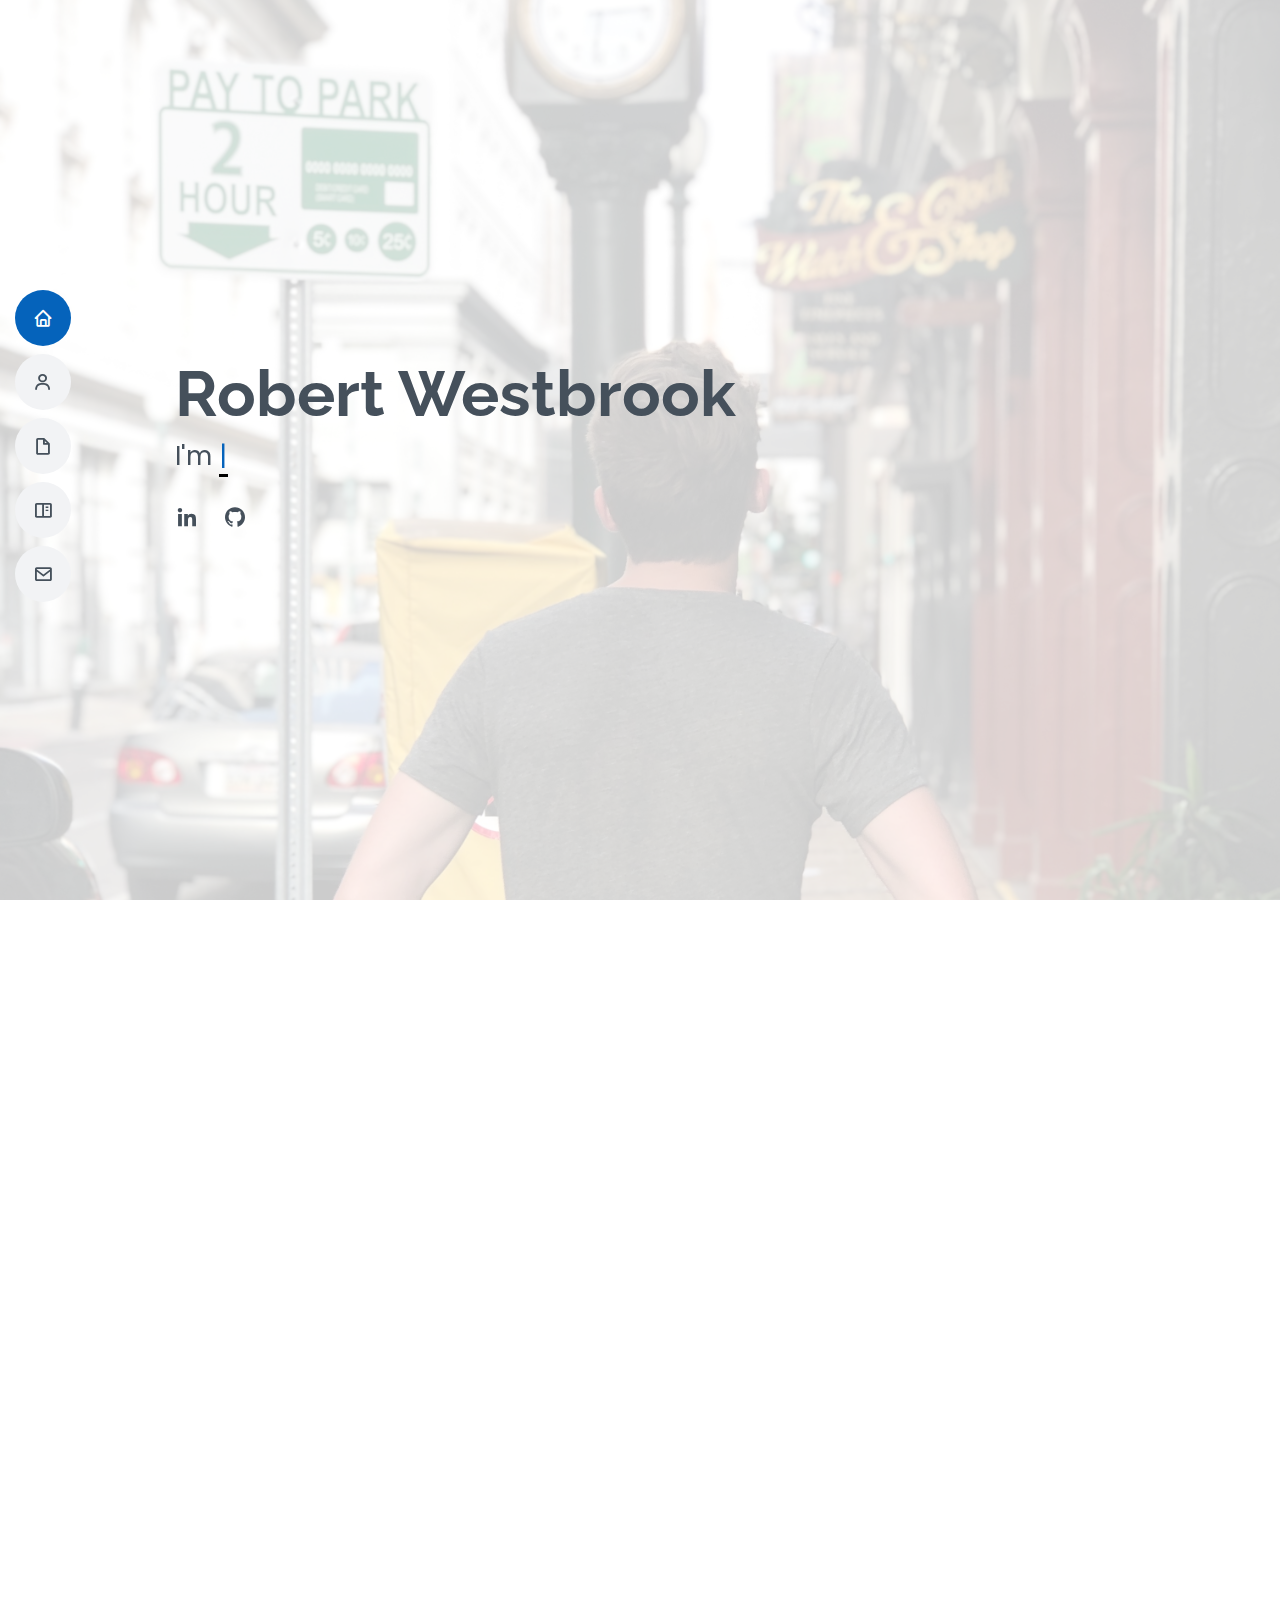
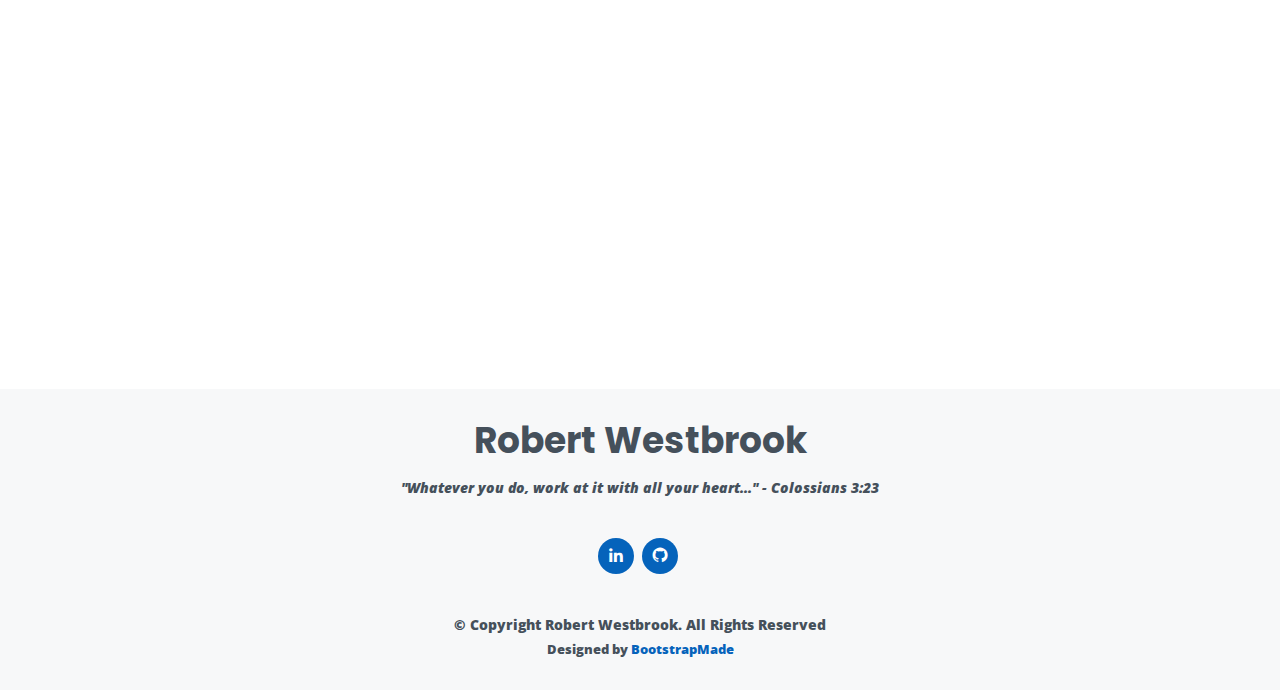
==== index.html @ 4159c0a2 "Update index.html" ====
<!DOCTYPE html>
<html lang="en">

<head>
  <meta charset="utf-8">
  <meta content="width=device-width, initial-scale=1.0" name="viewport">

  <title>Robert Westbrook - Software Developer</title>
  <meta content="" name="descriptison">
  <meta content="" name="keywords">

  <!-- Favicons -->
  <link href="assets/img/favicon.png" rel="icon">
  <link href="assets/img/apple-touch-icon.png" rel="apple-touch-icon">

  <!-- Google Fonts -->
  <link href="https://fonts.googleapis.com/css?family=Open+Sans:300,300i,400,400i,600,600i,700,700i|Raleway:300,300i,400,400i,500,500i,600,600i,700,700i|Poppins:300,300i,400,400i,500,500i,600,600i,700,700i" rel="stylesheet">

  <!-- Vendor CSS Files -->
  <link href="assets/vendor/bootstrap/css/bootstrap.min.css" rel="stylesheet">
  <link href="assets/vendor/icofont/icofont.min.css" rel="stylesheet">
  <link href="assets/vendor/boxicons/css/boxicons.min.css" rel="stylesheet">
  <link href="assets/vendor/venobox/venobox.css" rel="stylesheet">
  <link href="assets/vendor/owl.carousel/assets/owl.carousel.min.css" rel="stylesheet">
  <link href="assets/vendor/aos/aos.css" rel="stylesheet">

  <!-- Template Main CSS File -->
  <link href="assets/css/style.css" rel="stylesheet">

  <!-- =======================================================

  !!! The foundations of this website were produced by BootstrapMade.com and merely
  modified and customized using Bootstrap myself. This site is not meant to show the 
  extent of my abilities but to showcase my journey into the world of software development.
  !!!

  * Template Name: MyResume - v2.1.0
  * Template URL: https://bootstrapmade.com/free-html-bootstrap-template-my-resume/
  * Author: BootstrapMade.com
  * License: https://bootstrapmade.com/license/
  ======================================================== -->
</head>

<body>

  <!-- ======= Mobile nav toggle button ======= -->
  <button type="button" class="mobile-nav-toggle d-xl-none"><i class="icofont-navigation-menu"></i></button>

  <!-- ======= Header ======= -->
  <header id="header" class="d-flex flex-column justify-content-center">

    <nav class="nav-menu">
      <ul>
        <li class="active"><a href="#hero"><i class="bx bx-home"></i> <span>Home</span></a></li>
        <li><a href="#about"><i class="bx bx-user"></i> <span>About</span></a></li>
        <li><a href="#resume"><i class="bx bx-file-blank"></i> <span>Resume</span></a></li>
        <li><a href="#portfolio"><i class="bx bx-book-content"></i> <span>Portfolio</span></a></li>
        <li><a href="#contact"><i class="bx bx-envelope"></i> <span>Contact</span></a></li>
      </ul>
    </nav><!-- .nav-menu -->

  </header><!-- End Header -->

<!-- ======= Hero Section ======= -->
  <section id="hero" class="d-flex flex-column justify-content-center">
    <div class="container" data-aos="zoom-in" data-aos-delay="100">
      <h1>Robert Westbrook</h1>
      <p>I'm  <span class="typed" data-typed-items=", Dependable, Adaptable, a Problem Solver, a Software Engineer, "></span></p>
      <div class="social-links">
        <a href="https://www.linkedin.com/in/rcwestbrook/" class="linkedin"><i class="bx bxl-linkedin"></i></a>
        <a href="https://github.com/RobertWestbrook" class="github"><i class="bx bxl-github"></i></a>
      </div>
    </div>
  </section><!-- End Hero -->

  <main id="main">

<!-- ======= About Section ======= -->

    <section id="about" class="about">
      <div class="container" data-aos="fade-up">

        <div class="section-title">
          <h2>About</h2>
        </div>

        <div class="row">
          <div class="col-lg-4">
            <img src="assets/img/profile.png" class="img-fluid" alt="">
          </div>
          <div class="col-lg-8 pt-4 pt-lg-0 content">
            <h3>Software Engineer &amp; Web Developer</h3>
            <p class="font-italic">
              Passionate about meeting the needs of society and seeing the community strengthened through the use of technology.
            </p>
            <div class="row">
              <div class="col-lg-6">
                <ul>
                  <li><i class="icofont-rounded-right"></i> <strong>Birthday:</strong> 28 August 1990</li>
                  <li><i class="icofont-rounded-right"></i> <strong>Website:</strong> www.robertwestbrook.github.io</li>
                  <li><i class="icofont-rounded-right"></i> <strong>Phone:</strong> +1 254 289 0057</li>
                  <li><i class="icofont-rounded-right"></i> <strong>City:</strong> Oviedo, Florida, USA</li>
                </ul>
              </div>
              <div class="col-lg-6">
                <ul>
                  <li><i class="icofont-rounded-right"></i> <strong>Age:</strong> 30</li>
                  <li><i class="icofont-rounded-right"></i> <strong>Degree:</strong> Bachelors</li>
                  <li><i class="icofont-rounded-right"></i> <strong>EM: </strong><a href= "mailto: robert_westbrook@alumni.baylor.edu">Robert_Westbrook@alumni.baylor.edu</a></li>
                  <li><i class="icofont-rounded-right"></i> <strong>Career Status:</strong> Open to Offers</li>
                </ul>
              </div>
            </div>
            <p>
              Hardworking father of 4 with 12+ years of diverse Customer Facing work experience and a fresh passion for Computer Programming, Software Engineering, and Web Development. 
              Determined and dependable, I have spent most of my life serving local communities with my unique variety of gifts and my passion to see others succeed. 
              <a href="AboutMe.html" data-gall="portfolioDetailsGallery" data-vbtype="iframe" class="venobox" title="Portfolio Details"><strong>...Read More<strong>  <i class='bx bx-message-dots bx-flashing'></i></a>
 </button>
            </p>
          </div>
        </div>

      </div>
    </section><!-- End About Section -->


<!-- ======= Skills Section ======= -->
    <section id="skills" class="skills section-bg">
      <div class="container" data-aos="fade-up">

        <div class="section-title">
          <h2>Skills</h2>
          <p> The Coding comunity is oversaturated with the amount of languages, frameworks, and tech-stacks. Far too much for one person to know it all. 
          I'm convinced then that it is a far greater endeavor to be an excellent student in this world, than to have thought to have mastered anything. 
          That is exactly what I have resolved to be! That said, here is a list of skills that I have aquired and my subsequent confidnece level 
          thus far in my journey. <em>NOTE: Any skills that are at or below 50% are skills that I have knowledge in but am actively focused on improving.</em> </p>
        </div>

        <div class="row skills-content">

          <div class="col-lg-6">

            <div class="progress">
              <span class="skill">HTML <i class="val">80%</i></span>
              <div class="progress-bar-wrap">
                <div class="progress-bar" role="progressbar" aria-valuenow="80" aria-valuemin="0" aria-valuemax="100"></div>
              </div>
            </div>

            <div class="progress">
              <span class="skill">JavaScript <i class="val">75%</i></span>
              <div class="progress-bar-wrap">
                <div class="progress-bar" role="progressbar" aria-valuenow="75" aria-valuemin="0" aria-valuemax="100"></div>
              </div>
            </div>

            <div class="progress">
              <span class="skill">CSS <i class="val">70%</i></span>
              <div class="progress-bar-wrap">
                <div class="progress-bar" role="progressbar" aria-valuenow="70" aria-valuemin="0" aria-valuemax="100"></div>
              </div>
            </div>

            <div class="progress">
              <span class="skill">SQL <i class="val">75%</i></span>
              <div class="progress-bar-wrap">
                <div class="progress-bar" role="progressbar" aria-valuenow="75" aria-valuemin="0" aria-valuemax="100"></div>
              </div>
            </div>
          </div>

          <div class="col-lg-6">

            <div class="progress">
              <span class="skill">Python<i class="val">85%</i></span>
              <div class="progress-bar-wrap">
                <div class="progress-bar" role="progressbar" aria-valuenow="85" aria-valuemin="0" aria-valuemax="100"></div>
              </div>
            </div>

            <div class="progress">
              <span class="skill">Flutter <i class="val">70%</i></span>
              <div class="progress-bar-wrap">
                <div class="progress-bar" role="progressbar" aria-valuenow="60" aria-valuemin="0" aria-valuemax="100"></div>
              </div>
            </div>

            <div class="progress">
              <span class="skill">PyQt5 <i class="val">80%</i></span>
              <div class="progress-bar-wrap">
                <div class="progress-bar" role="progressbar" aria-valuenow="80" aria-valuemin="0" aria-valuemax="100"></div>
              </div>
            </div>


            <div class="progress">
              <span class="skill">Bootstrap<i class="val">70%</i></span>
              <div class="progress-bar-wrap">
                <div class="progress-bar" role="progressbar" aria-valuenow="70" aria-valuemin="0" aria-valuemax="100"></div>
              </div>
            </div>
          </div>


        </div>

      </div>
    </section><!-- End Skills Section -->


<!-- ======= Resume Section ======= -->
    <section id="resume" class="resume">
      <div class="container" data-aos="fade-up">

        <div class="section-title">
          <h2>Resume</h2>
          <p> I have a vast wealth of experience that has shaped me into the man that I am today.
              This resume is in no way exhaustive of my experience, nor could it ever be. This is just
              a very small piece of relevant history that will hopefully give you a preview of my 
              professional life. I would be thrilled however to be able to share more with you in person.
          </p>
        </div>

        <div class="row">
          <div class="col-lg-6">
            <h3 class="resume-title">Summary</h3>
            <div class="resume-item pb-0">
              <h4>Robert Westbrook</h4>
              <p><em>Innovative and excellence-driven Software Developer with 10+ years of professional responsibility. Self-starting, 
              fast-learning, and highly adaptable. Learned Flutter and Firebase, with no prior knowledge of the tech-stack, to develop 
              a viable crossplatform mobile app to meet the needs of a local non-profit organization in under 6 weeks.
              </em></p>
            </div>

            <h3 class="resume-title">Education</h3>
            <div class="resume-item">
              <h4>Computer Programming Nannodegree Graduate</h4>
              <h5>2020</h5>
              <p><em>Udacity, Online</em></p>
              <p>
                In this structured online classroom environment, I studied the both the foundations and more advanced concepts of Python and JavaScript coding langauages and applied them to various project applications which were
                graded and criticized by Udacity instructors and employees. During this course I also became adept in OOP(Object Oriented Programming) and other common coding practices 
                aggreed upon by a majority of the developer community. 
              </p>
            </div>
            <div class="resume-item">
              <h4>Bachelor of Arts</h4>
              <h5>2008 - 2012</h5>
              <p><em>Baylor University, Waco, TX</em></p>
              <p>
                I studied Religion and concentrated primarily in Chrisian Ethics. But more than my major, Baylor University taught me how to learn. Perhaps one of the skills that I have benefitted 
                the most from my university education was my ability to conduct effective research. This skill has tremendously assisted me in my pursuits in a technology. Being primarily self-taught,
                it has required an unquantifiable amount hours spent in research and critical thinking that I would not have been prepared for if I was not given this privileged education. 
              </p>
            </div>
          </div>

          <div class="col-lg-6">
            <h3 class="resume-title">Professional Experience</h3>

            <div class="resume-item">
              <h4>DELL Pro-Support </h4>
              <h5>2020 - Present</h5>
              <p><em>Alorica, Lake Mary, FL </em></p>
              <ul>
                <li>Problem solving technical issues for end-users and IT professionals regarding DELL products.  
            </div>

            <div class="resume-item">
              <h4>Executive Producer</h4>
              <h5>2014 - Present</h5>
              <p><em>Antioch Community Church, Oviedo, FL </em></p>
              <ul>
                <li>Develop MVP and oversee the final development of Church Mobile Application.
                <li>Troubleshoot technical difficulties with necessary tech and employ proper software and hardware solutions to solve them.
                <li>Manage Teams to steward the impact of events in the church.
                <li>Coach communicators in the art of communication.
                <li>Demonstrate Leadership and Teamwork in executing vision in the church.
              </ul>
            </div>

            <div class="resume-item">
              <h4>High School English Teacher</h4>
              <h5>2018 - 2020</h5>
              <p><em>Hagerty High School, Oviedo, FL</em></p>
              <ul>
                <li>Educated students in the art of Critical Thinking and Written Communication.
                <li>Provided Technical Support to colleagues for troubleshooting Technological difficulties.
                <li>Inspired more than 50% of low achieving students to make substantial learning gains in ELA.
                <li>Awarded "Highly Effective" teacher status and compensation 2 years in a row.
              </ul>
            </div>
          </div>
        </div>

      </div>
    </section><!-- End Resume Section -->

<!-- ======= Portfolio Section ======= -->
    <section id="portfolio" class="portfolio section-bg">
      <div class="container" data-aos="fade-up">

        <div class="section-title">
          <h2>Portfolio</h2>
          <p>
            I am excited to show you a list of my accomplishments and current projects. The projects in this section may still be in development, but all of the source code will be availble for you to see through
            accompanied GitHub link so that you can get a small understanding of my process.
          </p>
        </div>

        <div class="row">
          <div class="col-lg-12 d-flex justify-content-center" data-aos="fade-up" data-aos-delay="100">
            <ul id="portfolio-flters">
              <li data-filter="*" class="filter-active">All</li>
              <li data-filter=".filter-Web">Web</li>
              <li data-filter=".filter-Desktop">Desktop</li>
              <li data-filter=".filter-Mobile">Mobile</li>
            </ul>
          </div>
        </div>

        <div class="portfolio-container" data-aos="fade-up" data-aos-delay="200">

          <div class="col-lg-4 col-md-6 portfolio-item filter-Mobile">
            <div class="portfolio-wrap">
              <img src="assets/img/portfolio/am-1.png" class="img-fluid" alt="">
              <div class="portfolio-info">
                <h4>Antioch Mobile</h4>
                <p>
                  Mobile App still in development to better connect a local Church congregation. With in app push notifications and real-time event calendars that sync to church calandar, members can 
                  instantly have access to all of the primary functions of the church.
                </p>
                <br>
                <h5>Tech Stack Used: 
                <br><strong>Flutter<strong>
                <br><strong>Firebase<strong>
                </h5>
                <div class="portfolio-links">
                  <a href="assets/img/portfolio/am-4.png" data-gall="portfolioGallery" class="venobox" title="App 1"><i class="bx bx-plus"></i></a>
                  <a href="AntiochMobile.html" data-gall="portfolioDetailsGallery" data-vbtype="iframe" class="venobox" title="Portfolio Details"><i class="bx bx-link"></i></a>
                  <a href="https://github.com/RobertWestbrook/Antioch-Mobile" target="blank_" class="github"><i class="bx bxl-github"></i></a>
                </div>
              </div>
            </div>
          </div>

          <div class="col-lg-5 col-md-6 portfolio-item filter-Web">
            <div class="portfolio-wrap">
              <img src="assets/img/portfolio/pm-1.png" class="img-fluid" alt="">
              <div class="portfolio-info">
                <h4>Pixel Art Maker</h4>
                <p>Pixel art is limited in its usefulness. But it is still fun! I designed a simple little Pixel Art Creator to practice my Vanilla JavaScript.</p>
                <br>
                <h5>Tech Stack Used: 
                <br><strong>JavaScript<strong>
                <br><strong>HTML<strong>
                <br><strong>CSS<strong>
                </h5>
                <div class="portfolio-links">
                  <a href="assets/img/portfolio/pm-1.png" data-gall="portfolioGallery" class="venobox" title="Pixel Art Maker"><i class="bx bx-plus"></i></a>
                  <a href="PixelArtMaker.html" data-gall="portfolioDetailsGallery" data-vbtype="iframe" class="venobox" title="Pixel Art Maker"><i class="bx bx-link"></i></a>
                  <a href="https://github.com/RobertWestbrook/Pixel-art-Project" target="blank_" class="github"><i class="bx bxl-github"></i></a>
                </div>
              </div>
            </div>
          </div>

          <div class="col-lg-6 col-md-6 portfolio-item filter-Desktop">
            <div class="portfolio-wrap">
              <img src="assets/img/portfolio/tb-2.gif" class="img-fluid" alt="">
              <div class="portfolio-info">
                <h4>Terminal-Bible</h4>
                <p>A simple Bible reading program designed to be run on your desktop or directly from your Terminal.</p>
                <br>
                <h5>Tech Stack Used: 
                <br><strong>Python<strong>
                <br><strong>PyQt5<strong>
                </h5>
                <div class="portfolio-links">
                  <a href="assets/img/portfolio/tb-2.png" data-gall="portfolioGallery" class="venobox" title="Terminal-Bible"><i class="bx bx-plus"></i></a>
                  <a href="TerminalBible.html" data-gall="portfolioDetailsGallery" data-vbtype="iframe" class="venobox" title="Portfolio Details"><i class="bx bx-link"></i></a>
                  <a href="https://github.com/RobertWestbrook/Terminal-Bible" target="blank_" class="github"><i class="bx bxl-github"></i></a>
                </div>
              </div>
            </div>
          </div>
          
        </div>

      </div>
    </section><!-- End Portfolio Section -->
    

<!-- ======= Contact Section ======= -->
     <section id="contact" class="contact">
      <div class="container" data-aos="fade-up">

        <div class="section-title">
          <h2>Contact</h2>
        </div>

        <div class="row p-3 shadow-sm justify-content-center">
          
          <div class="col-lg-4">
            <div class="info">
              <div class="address">
                <i class="icofont-google-map"></i>
                <h4>Location:</h4>
                <p>Oviedo, FL, 32765</p>
              </div>

              <div class="email">
                <i class="icofont-envelope"></i>
                <h4>Email:</h4>
                <p><a href="mailto:robert_westbrook@alumni.baylor.edu">Robert_Westbrook@alumni.baylor.edu</a></p>
              </div>

              <div class="phone">
                <i class="icofont-phone"></i>
                <h4>Call:</h4>
                <p>+1 254 289 0057</p>
              </div>
              
            </div>

          </div>
          <div>
            <iframe class= "m-2" src="https://www.google.com/maps/embed?pb=!1m18!1m12!1m3!1d56016.1623259571!2d-81.22299327938947!3d28.659414890479788!2m3!1f0!2f0!3f0!3m2!1i1024!2i768!4f13.1!3m3!1m2!1s0x88e7698f2645ae37%3A0xe8840886a49ff6c0!2sOviedo%2C%20FL!5e0!3m2!1sen!2sus!4v1598020261197!5m2!1sen!2sus" 
                    width="400" height="350" frameborder="0" style="border:0;" allowfullscreen="" aria-hidden="false" tabindex="0">
            </iframe>
          </div>

      </div>
    </section><!--End Contact Section -->

  </main><!-- End #main -->

<!-- ======= Footer ======= -->
  <footer id="footer">
    <div class="container">
      <h3>Robert Westbrook</h3>
      <p>"Whatever you do, work at it with all your heart..." - Colossians 3:23</p>
      <div class="social-links">
        <a href="https://www.linkedin.com/in/rcwestbrook/" target="blank_" class="linkedin"><i class="bx bxl-linkedin"></i></a>
        <a href="https://github.com/RobertWestbrook" target="blank_" class="github"><i class="bx bxl-github"></i></a>
      </div>
      <div class="copyright">
        &copy; Copyright <strong><span>Robert Westbrook</span></strong>. All Rights Reserved
      </div>
      <div class="credits">

        Designed by <a href="https://bootstrapmade.com/">BootstrapMade</a>
      </div>
    </div>
  </footer><!-- End Footer -->

  <a href="#" class="back-to-top"><i class="bx bx-up-arrow-alt"></i></a>
  <div id="preloader"></div>

  <!-- Vendor JS Files -->
  <script src="assets/vendor/jquery/jquery.min.js"></script>
  <script src="assets/vendor/bootstrap/js/bootstrap.bundle.min.js"></script>
  <script src="assets/vendor/jquery.easing/jquery.easing.min.js"></script>
  <script src="assets/vendor/php-email-form/validate.js"></script>
  <script src="assets/vendor/waypoints/jquery.waypoints.min.js"></script>
  <script src="assets/vendor/counterup/counterup.min.js"></script>
  <script src="assets/vendor/isotope-layout/isotope.pkgd.min.js"></script>
  <script src="assets/vendor/venobox/venobox.min.js"></script>
  <script src="assets/vendor/owl.carousel/owl.carousel.min.js"></script>
  <script src="assets/vendor/typed.js/typed.min.js"></script>
  <script src="assets/vendor/aos/aos.js"></script>

  <!-- Template Main JS File -->
  <script src="assets/js/main.js"></script>

</body>

</html>


<!--These are Just More Sections that could be useful to scale up this page.-->

    <!-- ======= Facts Section ======= -->
    <!-- <section id="facts" class="facts">
      <div class="container" data-aos="fade-up">

        <div class="section-title">
          <h2>Facts</h2>
          <p>Magnam dolores commodi suscipit. Necessitatibus eius consequatur ex aliquid fuga eum quidem. Sit sint consectetur velit. Quisquam quos quisquam cupiditate. Et nemo qui impedit suscipit alias ea. Quia fugiat sit in iste officiis commodi quidem hic quas.</p>
        </div>

        <div class="row">

          <div class="col-lg-3 col-md-6">
            <div class="count-box">
              <i class="icofont-simple-smile"></i>
              <span data-toggle="counter-up">232</span>
              <p>Happy Clients</p>
            </div>
          </div>

          <div class="col-lg-3 col-md-6 mt-5 mt-md-0">
            <div class="count-box">
              <i class="icofont-document-folder"></i>
              <span data-toggle="counter-up">521</span>
              <p>Projects</p>
            </div>
          </div>

          <div class="col-lg-3 col-md-6 mt-5 mt-lg-0">
            <div class="count-box">
              <i class="icofont-live-support"></i>
              <span data-toggle="counter-up">1,463</span>
              <p>Hours Of Support</p>
            </div>
          </div>

          <div class="col-lg-3 col-md-6 mt-5 mt-lg-0">
            <div class="count-box">
              <i class="icofont-users-alt-5"></i>
              <span data-toggle="counter-up">15</span>
              <p>Hard Workers</p>
            </div>
          </div>

        </div>

      </div>
    </section>End Facts Section -->


    <!-- ======= Services Section ======= -->
     <!-- <section id="services" class="services">
      <div class="container" data-aos="fade-up">

        <div class="section-title">
          <h2>Services</h2>
          <p>Magnam dolores commodi suscipit. Necessitatibus eius consequatur ex aliquid fuga eum quidem. Sit sint consectetur velit. Quisquam quos quisquam cupiditate. Et nemo qui impedit suscipit alias ea. Quia fugiat sit in iste officiis commodi quidem hic quas.</p>
        </div>

        <div class="row">

          <div class="col-lg-4 col-md-6 d-flex align-items-stretch" data-aos="zoom-in" data-aos-delay="100">
            <div class="icon-box iconbox-blue">
              <div class="icon">
                <svg width="100" height="100" viewBox="0 0 600 600" xmlns="http://www.w3.org/2000/svg">
                  <path stroke="none" stroke-width="0" fill="#f5f5f5" d="M300,521.0016835830174C376.1290562159157,517.8887921683347,466.0731472004068,529.7835943286574,510.70327084640275,468.03025145048787C554.3714126377745,407.6079735673963,508.03601936045806,328.9844924480964,491.2728898941984,256.3432110539036C474.5976632858925,184.082847569629,479.9380746630129,96.60480741107993,416.23090153303,58.64404602377083C348.86323505073057,18.502131276798302,261.93793281208167,40.57373210992963,193.5410806939664,78.93577620505333C130.42746243093433,114.334589627462,98.30271207620316,179.96522072025542,76.75703585869454,249.04625023123273C51.97151888228291,328.5150500222984,13.704378332031375,421.85034740162234,66.52175969318436,486.19268352777647C119.04800174914682,550.1803526380478,217.28368757567262,524.383925680826,300,521.0016835830174"></path>
                </svg>
                <i class="bx bxl-dribbble"></i>
              </div>
              <h4><a href="">Lorem Ipsum</a></h4>
              <p>Voluptatum deleniti atque corrupti quos dolores et quas molestias excepturi</p>
            </div>
          </div>

          <div class="col-lg-4 col-md-6 d-flex align-items-stretch mt-4 mt-md-0" data-aos="zoom-in" data-aos-delay="200">
            <div class="icon-box iconbox-orange ">
              <div class="icon">
                <svg width="100" height="100" viewBox="0 0 600 600" xmlns="http://www.w3.org/2000/svg">
                  <path stroke="none" stroke-width="0" fill="#f5f5f5" d="M300,582.0697525312426C382.5290701553225,586.8405444964366,449.9789794690241,525.3245884688669,502.5850820975895,461.55621195738473C556.606425686781,396.0723002908107,615.8543463187945,314.28637112970534,586.6730223649479,234.56875336149918C558.9533121215079,158.8439757836574,454.9685369536778,164.00468322053177,381.49747125262974,130.76875717737553C312.15926192815925,99.40240125094834,248.97055460311594,18.661163978235184,179.8680185752513,50.54337015887873C110.5421016452524,82.52863877960104,119.82277516462835,180.83849132639028,109.12597500060166,256.43424936330496C100.08760227029461,320.3096726198365,92.17705696193138,384.0621239912766,124.79988738764834,439.7174275375508C164.83382741302287,508.01625554203684,220.96474134820875,577.5009287672846,300,582.0697525312426"></path>
                </svg>
                <i class="bx bx-file"></i>
              </div>
              <h4><a href="">Sed Perspiciatis</a></h4>
              <p>Duis aute irure dolor in reprehenderit in voluptate velit esse cillum dolore</p>
            </div>
          </div>

          <div class="col-lg-4 col-md-6 d-flex align-items-stretch mt-4 mt-lg-0" data-aos="zoom-in" data-aos-delay="300">
            <div class="icon-box iconbox-pink">
              <div class="icon">
                <svg width="100" height="100" viewBox="0 0 600 600" xmlns="http://www.w3.org/2000/svg">
                  <path stroke="none" stroke-width="0" fill="#f5f5f5" d="M300,541.5067337569781C382.14930387511276,545.0595476570109,479.8736841581634,548.3450877840088,526.4010558755058,480.5488172755941C571.5218469581645,414.80211281144784,517.5187510058486,332.0715597781072,496.52539010469104,255.14436215662573C477.37192572678356,184.95920475031193,473.57363656557914,105.61284051026155,413.0603344069578,65.22779650032875C343.27470386102294,18.654635553484475,251.2091493199835,5.337323636656869,175.0934190732945,40.62881213300186C97.87086631185822,76.43348514350839,51.98124368387456,156.15599469081315,36.44837278890362,239.84606092416172C21.716077023791087,319.22268207091537,43.775223500013084,401.1760424656574,96.891909868211,461.97329694683043C147.22146801428983,519.5804099606455,223.5754009179313,538.201503339737,300,541.5067337569781"></path>
                </svg>
                <i class="bx bx-tachometer"></i>
              </div>
              <h4><a href="">Magni Dolores</a></h4>
              <p>Excepteur sint occaecat cupidatat non proident, sunt in culpa qui officia</p>
            </div>
          </div>

          <div class="col-lg-4 col-md-6 d-flex align-items-stretch mt-4" data-aos="zoom-in" data-aos-delay="100">
            <div class="icon-box iconbox-yellow">
              <div class="icon">
                <svg width="100" height="100" viewBox="0 0 600 600" xmlns="http://www.w3.org/2000/svg">
                  <path stroke="none" stroke-width="0" fill="#f5f5f5" d="M300,503.46388370962813C374.79870501325706,506.71871716319447,464.8034551963731,527.1746412648533,510.4981551193396,467.86667711651364C555.9287308511215,408.9015244558933,512.6030010748507,327.5744911775523,490.211057578863,256.5855673507754C471.097692560561,195.9906835881958,447.69079081568157,138.11976852964426,395.19560036434837,102.3242989838813C329.3053358748298,57.3949838291264,248.02791733380457,8.279543830951368,175.87071277845988,42.242879143198664C103.41431057327972,76.34704239035025,93.79494320519305,170.9812938413882,81.28167332365135,250.07896920659033C70.17666984294237,320.27484674793965,64.84698225790005,396.69656628748305,111.28512138212992,450.4950937839243C156.20124167950087,502.5303643271138,231.32542653798444,500.4755392045468,300,503.46388370962813"></path>
                </svg>
                <i class="bx bx-layer"></i>
              </div>
              <h4><a href="">Nemo Enim</a></h4>
              <p>At vero eos et accusamus et iusto odio dignissimos ducimus qui blanditiis</p>
            </div>
          </div>

          <div class="col-lg-4 col-md-6 d-flex align-items-stretch mt-4" data-aos="zoom-in" data-aos-delay="200">
            <div class="icon-box iconbox-red">
              <div class="icon">
                <svg width="100" height="100" viewBox="0 0 600 600" xmlns="http://www.w3.org/2000/svg">
                  <path stroke="none" stroke-width="0" fill="#f5f5f5" d="M300,532.3542879108572C369.38199826031484,532.3153073249985,429.10787420159085,491.63046689027357,474.5244479745417,439.17860296908856C522.8885846962883,383.3225815378663,569.1668002868075,314.3205725914397,550.7432151929288,242.7694973846089C532.6665558377875,172.5657663291529,456.2379748765914,142.6223662098291,390.3689995646985,112.34683881706744C326.66090330228417,83.06452184765237,258.84405631176094,53.51806209861945,193.32584062364296,78.48882559362697C121.61183558270385,105.82097193414197,62.805066853699245,167.19869350419734,48.57481801355237,242.6138429142374C34.843463184063346,315.3850353017275,76.69343916112496,383.4422959591041,125.22947124332185,439.3748458443577C170.7312796277747,491.8107796887764,230.57421082200815,532.3932930995766,300,532.3542879108572"></path>
                </svg>
                <i class="bx bx-slideshow"></i>
              </div>
              <h4><a href="">Dele Cardo</a></h4>
              <p>Quis consequatur saepe eligendi voluptatem consequatur dolor consequuntur</p>
            </div>
          </div>

          <div class="col-lg-4 col-md-6 d-flex align-items-stretch mt-4" data-aos="zoom-in" data-aos-delay="300">
            <div class="icon-box iconbox-teal">
              <div class="icon">
                <svg width="100" height="100" viewBox="0 0 600 600" xmlns="http://www.w3.org/2000/svg">
                  <path stroke="none" stroke-width="0" fill="#f5f5f5" d="M300,566.797414625762C385.7384707136149,576.1784315230908,478.7894351017131,552.8928747891023,531.9192734346935,484.94944893311C584.6109503024035,417.5663521118492,582.489472248146,322.67544863468447,553.9536738515405,242.03673114598146C529.1557734026468,171.96086150256528,465.24506316201064,127.66468636344209,395.9583748389544,100.7403814666027C334.2173773831606,76.7482773500951,269.4350130405921,84.62216499799875,207.1952322260088,107.2889140133804C132.92018162631612,134.33871894543012,41.79353780512637,160.00259165414826,22.644507872594943,236.69541883565114C3.319112789854554,314.0945973066697,72.72355303640163,379.243833228382,124.04198916343866,440.3218312028393C172.9286146004772,498.5055451809895,224.45579914871206,558.5317968840102,300,566.797414625762"></path>
                </svg>
                <i class="bx bx-arch"></i>
              </div>
              <h4><a href="">Divera Don</a></h4>
              <p>Modi nostrum vel laborum. Porro fugit error sit minus sapiente sit aspernatur</p>
            </div>
          </div>

        </div>

      </div>
    </section> End Services Section --> 

    <!-- ======= Testimonials Section ======= -->
    <!-- <section id="testimonials" class="testimonials section-bg">
      <div class="container" data-aos="fade-up">

        <div class="section-title">
          <h2>Testimonials</h2>
        </div>

        <div class="owl-carousel testimonials-carousel" data-aos="zoom-in" data-aos-delay="100">

          <div class="testimonial-item">
            <img src="assets/img/testimonials/testimonials-1.jpg" class="testimonial-img" alt="">
            <h3>Saul Goodman</h3>
            <h4>Ceo &amp; Founder</h4>
            <p>
              <i class="bx bxs-quote-alt-left quote-icon-left"></i>
              Proin iaculis purus consequat sem cure digni ssim donec porttitora entum suscipit rhoncus. Accusantium quam, ultricies eget id, aliquam eget nibh et. Maecen aliquam, risus at semper.
              <i class="bx bxs-quote-alt-right quote-icon-right"></i>
            </p>
          </div>

          <div class="testimonial-item">
            <img src="assets/img/testimonials/testimonials-2.jpg" class="testimonial-img" alt="">
            <h3>Sara Wilsson</h3>
            <h4>Designer</h4>
            <p>
              <i class="bx bxs-quote-alt-left quote-icon-left"></i>
              Export tempor illum tamen malis malis eram quae irure esse labore quem cillum quid cillum eram malis quorum velit fore eram velit sunt aliqua noster fugiat irure amet legam anim culpa.
              <i class="bx bxs-quote-alt-right quote-icon-right"></i>
            </p>
          </div>

          <div class="testimonial-item">
            <img src="assets/img/testimonials/testimonials-3.jpg" class="testimonial-img" alt="">
            <h3>Jena Karlis</h3>
            <h4>Store Owner</h4>
            <p>
              <i class="bx bxs-quote-alt-left quote-icon-left"></i>
              Enim nisi quem export duis labore cillum quae magna enim sint quorum nulla quem veniam duis minim tempor labore quem eram duis noster aute amet eram fore quis sint minim.
              <i class="bx bxs-quote-alt-right quote-icon-right"></i>
            </p>
          </div>

          <div class="testimonial-item">
            <img src="assets/img/testimonials/testimonials-4.jpg" class="testimonial-img" alt="">
            <h3>Matt Brandon</h3>
            <h4>Freelancer</h4>
            <p>
              <i class="bx bxs-quote-alt-left quote-icon-left"></i>
              Fugiat enim eram quae cillum dolore dolor amet nulla culpa multos export minim fugiat minim velit minim dolor enim duis veniam ipsum anim magna sunt elit fore quem dolore labore illum veniam.
              <i class="bx bxs-quote-alt-right quote-icon-right"></i>
            </p>
          </div>

          <div class="testimonial-item">
            <img src="assets/img/testimonials/testimonials-5.jpg" class="testimonial-img" alt="">
            <h3>John Larson</h3>
            <h4>Entrepreneur</h4>
            <p>
              <i class="bx bxs-quote-alt-left quote-icon-left"></i>
              Quis quorum aliqua sint quem legam fore sunt eram irure aliqua veniam tempor noster veniam enim culpa labore duis sunt culpa nulla illum cillum fugiat legam esse veniam culpa fore nisi cillum quid.
              <i class="bx bxs-quote-alt-right quote-icon-right"></i>
            </p>
          </div>

        </div>

      </div>
    </section>End Testimonials Section -->
---- assets/vendor/venobox/venobox.css ----
/* ------ venobox.css --------*/
.vbox-overlay *, .vbox-overlay *:before, .vbox-overlay *:after{
    -webkit-backface-visibility: hidden;
    -webkit-box-sizing:border-box;
    -moz-box-sizing:border-box;
    box-sizing:border-box;
}
.vbox-overlay * { 
    -webkit-backface-visibility: visible;
    backface-visibility: visible;
}
.vbox-overlay{
    display: -webkit-flex;
    display: flex;
    -webkit-flex-direction: column;
    flex-direction: column;
    -webkit-justify-content: center;
    justify-content: center;
    -webkit-align-items: center;
    align-items: center;
    position: fixed;
    left: 0;
    top: 0;
    bottom: 0;
    right: 0;
    z-index: 999999;
}

/* ----- navigation ----- */
.vbox-title{
    width: 100%;
    height: 40px;
    float: left;
    text-align: center;
    line-height: 28px;
    font-size: 12px;
    padding: 6px 50px;
    overflow: hidden;
    position: fixed;
    display: none;
    left: 0;
    z-index: 89;
}
.vbox-close{
    cursor: pointer;
    position: fixed;
    top: -1px;
    right: 0;
    width: 50px;
    height: 40px;
    padding: 6px;
    display: block;
    background-position:10px center;
    overflow: hidden;
    font-size: 24px;
    line-height: 1;
    text-align: center;
    z-index: 99;
}
.vbox-left{
    cursor: pointer;
    position: fixed;
    left: 0;
    height: 40px;
    overflow: hidden;
    line-height: 28px;
    font-size: 12px;
    z-index: 99;
    display: flex;
    align-items:center;
}
.vbox-num{
    display: inline-block;
    margin: 6px 0 6px 15px;
}
/* ----- Social share ----- */
.vbox-share{
    line-height: 28px;
    font-size: 12px;
    overflow: hidden;
    position: fixed;
    left: 0;
    z-index: 98;
    display: flex;
    align-items:center;
    justify-content: center;
    width: 100%;
    text-align: center;
}
.vbox-share svg{
    max-height: 28px;
    width: 28px;
    z-index: 10;
    margin-left: 12px;
    margin-top: 6px;
    margin-bottom: 6px;
    vertical-align: middle;
}


/* ----- navigation ARROWS ----- */
.vbox-next, .vbox-prev{
    position: fixed;
    top: 50%;
    margin-top: -15px;
    overflow: hidden;
    cursor: pointer;
    display: block;
    width: 45px;
    height: 45px;
    z-index: 99;
}
.vbox-next span, .vbox-prev span{
    position: relative;
    width: 20px;
    height: 20px;
    border: 2px solid transparent;
    border-top-color: #B6B6B6;
    border-right-color: #B6B6B6;
    text-indent: -100px;
    position: absolute;
    top: 8px;
    display: block;
}
.vbox-prev{
    left: 15px;
}
.vbox-next{
    right: 15px;
}
.vbox-prev span{
    left: 10px;
    -ms-transform: rotate(-135deg);
    -webkit-transform: rotate(-135deg);
    transform: rotate(-135deg);
}
.vbox-next span{
    -ms-transform: rotate(45deg);
    -webkit-transform: rotate(45deg);
    transform: rotate(45deg);
    right: 10px;
}
/* ------- inline window ------ */
.vbox-inline{
    width: 420px;
    height: 315px;
    height: 70vh;
    padding: 10px;
    background: #fff;
    margin: 0 auto;
    overflow: auto;
    text-align: left;
}
/* ------- Video & iFrames window ------ */
.venoframe{
    max-width: 100%;
    width: 100%;
    border: none;
    width: 100%;
    height: 260px;
    height: 70vh;
}
.venoframe.vbvid{
    height: 260px;
}
@media (min-width: 768px) {
    .venoframe, .vbox-inline{
        width: 90%;
        height: 360px;
        height: 70vh;
    }
    .venoframe.vbvid{
        width: 640px;
        height: 360px;
    }
}
@media (min-width: 992px) {
    .venoframe, .vbox-inline{
        max-width: 1200px;
        width: 80%;
        height: 540px;
        height: 90vh;
    }
    .venoframe.vbvid{
        width: 960px;
        height: 540px;
    }
}
/* 
Please do NOT edit this part! 
or at least read this note: http://i.imgur.com/7C0ws9e.gif
*/
.vbox-open{
    overflow: hidden;
}
.vbox-container{
    position: absolute;
    left: 0;
    right: 0;
    top: 0;
    bottom: 0;
    overflow-x: hidden;
    overflow-y: scroll;
    overflow-scrolling: touch;
    -webkit-overflow-scrolling: touch;
    z-index: 20;
    max-height: 100%;

}

.vbox-content{
    text-align: center;
    float: left;
    width: 100%;
    position: relative;
    overflow: hidden;
    padding: 20px 4%;
}
.vbox-container img{
    max-width: 100%;
    height: auto;
}
.vbox-figlio{
    box-shadow: 0 0 12px rgba(0,0,0,0.19), 0 6px 6px rgba(0,0,0,0.23);
    max-width: 100%;
    text-align: initial;
}
img.vbox-figlio{
    -webkit-user-select: none;
-khtml-user-select: none;
-moz-user-select: none;
-o-user-select: none;
user-select: none;
}
.vbox-content.swipe-left{
    margin-left: -200px !important;
}
.vbox-content.swipe-right{
    margin-left: 200px !important;
}
.vbox-animated{
    webkit-transition: margin 300ms ease-out;
    transition: margin 300ms ease-out;
}

/* ---------- preloader ----------
 * SPINKIT 
 * http://tobiasahlin.com/spinkit/
-------------------------------- */
.sk-double-bounce,.sk-rotating-plane{width:40px;height:40px;margin:40px auto}.sk-rotating-plane{background-color:#333;-webkit-animation:sk-rotatePlane 1.2s infinite ease-in-out;animation:sk-rotatePlane 1.2s infinite ease-in-out}@-webkit-keyframes sk-rotatePlane{0%{-webkit-transform:perspective(120px) rotateX(0) rotateY(0);transform:perspective(120px) rotateX(0) rotateY(0)}50%{-webkit-transform:perspective(120px) rotateX(-180.1deg) rotateY(0);transform:perspective(120px) rotateX(-180.1deg) rotateY(0)}100%{-webkit-transform:perspective(120px) rotateX(-180deg) rotateY(-179.9deg);transform:perspective(120px) rotateX(-180deg) rotateY(-179.9deg)}}@keyframes sk-rotatePlane{0%{-webkit-transform:perspective(120px) rotateX(0) rotateY(0);transform:perspective(120px) rotateX(0) rotateY(0)}50%{-webkit-transform:perspective(120px) rotateX(-180.1deg) rotateY(0);transform:perspective(120px) rotateX(-180.1deg) rotateY(0)}100%{-webkit-transform:perspective(120px) rotateX(-180deg) rotateY(-179.9deg);transform:perspective(120px) rotateX(-180deg) rotateY(-179.9deg)}}.sk-double-bounce{position:relative}.sk-double-bounce .sk-child{width:100%;height:100%;border-radius:50%;background-color:#333;opacity:.6;position:absolute;top:0;left:0;-webkit-animation:sk-doubleBounce 2s infinite ease-in-out;animation:sk-doubleBounce 2s infinite ease-in-out}.sk-chasing-dots .sk-child,.sk-spinner-pulse,.sk-three-bounce .sk-child{background-color:#333;border-radius:100%}.sk-double-bounce .sk-double-bounce2{-webkit-animation-delay:-1s;animation-delay:-1s}@-webkit-keyframes sk-doubleBounce{0%,100%{-webkit-transform:scale(0);transform:scale(0)}50%{-webkit-transform:scale(1);transform:scale(1)}}@keyframes sk-doubleBounce{0%,100%{-webkit-transform:scale(0);transform:scale(0)}50%{-webkit-transform:scale(1);transform:scale(1)}}.sk-wave{margin:40px auto;width:50px;height:40px;text-align:center;font-size:10px}.sk-wave .sk-rect{background-color:#333;height:100%;width:6px;display:inline-block;-webkit-animation:sk-waveStretchDelay 1.2s infinite ease-in-out;animation:sk-waveStretchDelay 1.2s infinite ease-in-out}.sk-wave .sk-rect1{-webkit-animation-delay:-1.2s;animation-delay:-1.2s}.sk-wave .sk-rect2{-webkit-animation-delay:-1.1s;animation-delay:-1.1s}.sk-wave .sk-rect3{-webkit-animation-delay:-1s;animation-delay:-1s}.sk-wave .sk-rect4{-webkit-animation-delay:-.9s;animation-delay:-.9s}.sk-wave .sk-rect5{-webkit-animation-delay:-.8s;animation-delay:-.8s}@-webkit-keyframes sk-waveStretchDelay{0%,100%,40%{-webkit-transform:scaleY(.4);transform:scaleY(.4)}20%{-webkit-transform:scaleY(1);transform:scaleY(1)}}@keyframes sk-waveStretchDelay{0%,100%,40%{-webkit-transform:scaleY(.4);transform:scaleY(.4)}20%{-webkit-transform:scaleY(1);transform:scaleY(1)}}.sk-wandering-cubes{margin:40px auto;width:40px;height:40px;position:relative}.sk-wandering-cubes .sk-cube{background-color:#333;width:10px;height:10px;position:absolute;top:0;left:0;-webkit-animation:sk-wanderingCube 1.8s ease-in-out -1.8s infinite both;animation:sk-wanderingCube 1.8s ease-in-out -1.8s infinite both}.sk-chasing-dots,.sk-spinner-pulse{width:40px;height:40px;margin:40px auto}.sk-wandering-cubes .sk-cube2{-webkit-animation-delay:-.9s;animation-delay:-.9s}@-webkit-keyframes sk-wanderingCube{0%{-webkit-transform:rotate(0);transform:rotate(0)}25%{-webkit-transform:translateX(30px) rotate(-90deg) scale(.5);transform:translateX(30px) rotate(-90deg) scale(.5)}50%{-webkit-transform:translateX(30px) translateY(30px) rotate(-179deg);transform:translateX(30px) translateY(30px) rotate(-179deg)}50.1%{-webkit-transform:translateX(30px) translateY(30px) rotate(-180deg);transform:translateX(30px) translateY(30px) rotate(-180deg)}75%{-webkit-transform:translateX(0) translateY(30px) rotate(-270deg) scale(.5);transform:translateX(0) translateY(30px) rotate(-270deg) scale(.5)}100%{-webkit-transform:rotate(-360deg);transform:rotate(-360deg)}}@keyframes sk-wanderingCube{0%{-webkit-transform:rotate(0);transform:rotate(0)}25%{-webkit-transform:translateX(30px) rotate(-90deg) scale(.5);transform:translateX(30px) rotate(-90deg) scale(.5)}50%{-webkit-transform:translateX(30px) translateY(30px) rotate(-179deg);transform:translateX(30px) translateY(30px) rotate(-179deg)}50.1%{-webkit-transform:translateX(30px) translateY(30px) rotate(-180deg);transform:translateX(30px) translateY(30px) rotate(-180deg)}75%{-webkit-transform:translateX(0) translateY(30px) rotate(-270deg) scale(.5);transform:translateX(0) translateY(30px) rotate(-270deg) scale(.5)}100%{-webkit-transform:rotate(-360deg);transform:rotate(-360deg)}}.sk-spinner-pulse{-webkit-animation:sk-pulseScaleOut 1s infinite ease-in-out;animation:sk-pulseScaleOut 1s infinite ease-in-out}@-webkit-keyframes sk-pulseScaleOut{0%{-webkit-transform:scale(0);transform:scale(0)}100%{-webkit-transform:scale(1);transform:scale(1);opacity:0}}@keyframes sk-pulseScaleOut{0%{-webkit-transform:scale(0);transform:scale(0)}100%{-webkit-transform:scale(1);transform:scale(1);opacity:0}}.sk-chasing-dots{position:relative;text-align:center;-webkit-animation:sk-chasingDotsRotate 2s infinite linear;animation:sk-chasingDotsRotate 2s infinite linear}.sk-chasing-dots .sk-child{width:60%;height:60%;display:inline-block;position:absolute;top:0;-webkit-animation:sk-chasingDotsBounce 2s infinite ease-in-out;animation:sk-chasingDotsBounce 2s infinite ease-in-out}.sk-chasing-dots .sk-dot2{top:auto;bottom:0;-webkit-animation-delay:-1s;animation-delay:-1s}@-webkit-keyframes sk-chasingDotsRotate{100%{-webkit-transform:rotate(360deg);transform:rotate(360deg)}}@keyframes sk-chasingDotsRotate{100%{-webkit-transform:rotate(360deg);transform:rotate(360deg)}}@-webkit-keyframes sk-chasingDotsBounce{0%,100%{-webkit-transform:scale(0);transform:scale(0)}50%{-webkit-transform:scale(1);transform:scale(1)}}@keyframes sk-chasingDotsBounce{0%,100%{-webkit-transform:scale(0);transform:scale(0)}50%{-webkit-transform:scale(1);transform:scale(1)}}.sk-three-bounce{margin:40px auto;width:80px;text-align:center}.sk-three-bounce .sk-child{width:20px;height:20px;display:inline-block;-webkit-animation:sk-three-bounce 1.4s ease-in-out 0s infinite both;animation:sk-three-bounce 1.4s ease-in-out 0s infinite both}.sk-circle .sk-child:before,.sk-fading-circle .sk-circle:before{display:block;border-radius:100%;content:'';background-color:#333}.sk-three-bounce .sk-bounce1{-webkit-animation-delay:-.32s;animation-delay:-.32s}.sk-three-bounce .sk-bounce2{-webkit-animation-delay:-.16s;animation-delay:-.16s}@-webkit-keyframes sk-three-bounce{0%,100%,80%{-webkit-transform:scale(0);transform:scale(0)}40%{-webkit-transform:scale(1);transform:scale(1)}}@keyframes sk-three-bounce{0%,100%,80%{-webkit-transform:scale(0);transform:scale(0)}40%{-webkit-transform:scale(1);transform:scale(1)}}.sk-circle{margin:40px auto;width:40px;height:40px;position:relative}.sk-circle .sk-child{width:100%;height:100%;position:absolute;left:0;top:0}.sk-circle .sk-child:before{margin:0 auto;width:15%;height:15%;-webkit-animation:sk-circleBounceDelay 1.2s infinite ease-in-out both;animation:sk-circleBounceDelay 1.2s infinite ease-in-out both}.sk-circle .sk-circle2{-webkit-transform:rotate(30deg);-ms-transform:rotate(30deg);transform:rotate(30deg)}.sk-circle .sk-circle3{-webkit-transform:rotate(60deg);-ms-transform:rotate(60deg);transform:rotate(60deg)}.sk-circle .sk-circle4{-webkit-transform:rotate(90deg);-ms-transform:rotate(90deg);transform:rotate(90deg)}.sk-circle .sk-circle5{-webkit-transform:rotate(120deg);-ms-transform:rotate(120deg);transform:rotate(120deg)}.sk-circle .sk-circle6{-webkit-transform:rotate(150deg);-ms-transform:rotate(150deg);transform:rotate(150deg)}.sk-circle .sk-circle7{-webkit-transform:rotate(180deg);-ms-transform:rotate(180deg);transform:rotate(180deg)}.sk-circle .sk-circle8{-webkit-transform:rotate(210deg);-ms-transform:rotate(210deg);transform:rotate(210deg)}.sk-circle .sk-circle9{-webkit-transform:rotate(240deg);-ms-transform:rotate(240deg);transform:rotate(240deg)}.sk-circle .sk-circle10{-webkit-transform:rotate(270deg);-ms-transform:rotate(270deg);transform:rotate(270deg)}.sk-circle .sk-circle11{-webkit-transform:rotate(300deg);-ms-transform:rotate(300deg);transform:rotate(300deg)}.sk-circle .sk-circle12{-webkit-transform:rotate(330deg);-ms-transform:rotate(330deg);transform:rotate(330deg)}.sk-circle .sk-circle2:before{-webkit-animation-delay:-1.1s;animation-delay:-1.1s}.sk-circle .sk-circle3:before{-webkit-animation-delay:-1s;animation-delay:-1s}.sk-circle .sk-circle4:before{-webkit-animation-delay:-.9s;animation-delay:-.9s}.sk-circle .sk-circle5:before{-webkit-animation-delay:-.8s;animation-delay:-.8s}.sk-circle .sk-circle6:before{-webkit-animation-delay:-.7s;animation-delay:-.7s}.sk-circle .sk-circle7:before{-webkit-animation-delay:-.6s;animation-delay:-.6s}.sk-circle .sk-circle8:before{-webkit-animation-delay:-.5s;animation-delay:-.5s}.sk-circle .sk-circle9:before{-webkit-animation-delay:-.4s;animation-delay:-.4s}.sk-circle .sk-circle10:before{-webkit-animation-delay:-.3s;animation-delay:-.3s}.sk-circle .sk-circle11:before{-webkit-animation-delay:-.2s;animation-delay:-.2s}.sk-circle .sk-circle12:before{-webkit-animation-delay:-.1s;animation-delay:-.1s}@-webkit-keyframes sk-circleBounceDelay{0%,100%,80%{-webkit-transform:scale(0);transform:scale(0)}40%{-webkit-transform:scale(1);transform:scale(1)}}@keyframes sk-circleBounceDelay{0%,100%,80%{-webkit-transform:scale(0);transform:scale(0)}40%{-webkit-transform:scale(1);transform:scale(1)}}.sk-cube-grid{width:40px;height:40px;margin:40px auto}.sk-cube-grid .sk-cube{width:33.33%;height:33.33%;background-color:#333;float:left;-webkit-animation:sk-cubeGridScaleDelay 1.3s infinite ease-in-out;animation:sk-cubeGridScaleDelay 1.3s infinite ease-in-out}.sk-cube-grid .sk-cube1{-webkit-animation-delay:.2s;animation-delay:.2s}.sk-cube-grid .sk-cube2{-webkit-animation-delay:.3s;animation-delay:.3s}.sk-cube-grid .sk-cube3{-webkit-animation-delay:.4s;animation-delay:.4s}.sk-cube-grid .sk-cube4{-webkit-animation-delay:.1s;animation-delay:.1s}.sk-cube-grid .sk-cube5{-webkit-animation-delay:.2s;animation-delay:.2s}.sk-cube-grid .sk-cube6{-webkit-animation-delay:.3s;animation-delay:.3s}.sk-cube-grid .sk-cube7{-webkit-animation-delay:0ms;animation-delay:0ms}.sk-cube-grid .sk-cube8{-webkit-animation-delay:.1s;animation-delay:.1s}.sk-cube-grid .sk-cube9{-webkit-animation-delay:.2s;animation-delay:.2s}@-webkit-keyframes sk-cubeGridScaleDelay{0%,100%,70%{-webkit-transform:scale3D(1,1,1);transform:scale3D(1,1,1)}35%{-webkit-transform:scale3D(0,0,1);transform:scale3D(0,0,1)}}@keyframes sk-cubeGridScaleDelay{0%,100%,70%{-webkit-transform:scale3D(1,1,1);transform:scale3D(1,1,1)}35%{-webkit-transform:scale3D(0,0,1);transform:scale3D(0,0,1)}}.sk-fading-circle{margin:40px auto;width:40px;height:40px;position:relative}.sk-fading-circle .sk-circle{width:100%;height:100%;position:absolute;left:0;top:0}.sk-fading-circle .sk-circle:before{margin:0 auto;width:15%;height:15%;-webkit-animation:sk-circleFadeDelay 1.2s infinite ease-in-out both;animation:sk-circleFadeDelay 1.2s infinite ease-in-out both}.sk-fading-circle .sk-circle2{-webkit-transform:rotate(30deg);-ms-transform:rotate(30deg);transform:rotate(30deg)}.sk-fading-circle .sk-circle3{-webkit-transform:rotate(60deg);-ms-transform:rotate(60deg);transform:rotate(60deg)}.sk-fading-circle .sk-circle4{-webkit-transform:rotate(90deg);-ms-transform:rotate(90deg);transform:rotate(90deg)}.sk-fading-circle .sk-circle5{-webkit-transform:rotate(120deg);-ms-transform:rotate(120deg);transform:rotate(120deg)}.sk-fading-circle .sk-circle6{-webkit-transform:rotate(150deg);-ms-transform:rotate(150deg);transform:rotate(150deg)}.sk-fading-circle .sk-circle7{-webkit-transform:rotate(180deg);-ms-transform:rotate(180deg);transform:rotate(180deg)}.sk-fading-circle .sk-circle8{-webkit-transform:rotate(210deg);-ms-transform:rotate(210deg);transform:rotate(210deg)}.sk-fading-circle .sk-circle9{-webkit-transform:rotate(240deg);-ms-transform:rotate(240deg);transform:rotate(240deg)}.sk-fading-circle .sk-circle10{-webkit-transform:rotate(270deg);-ms-transform:rotate(270deg);transform:rotate(270deg)}.sk-fading-circle .sk-circle11{-webkit-transform:rotate(300deg);-ms-transform:rotate(300deg);transform:rotate(300deg)}.sk-fading-circle .sk-circle12{-webkit-transform:rotate(330deg);-ms-transform:rotate(330deg);transform:rotate(330deg)}.sk-fading-circle .sk-circle2:before{-webkit-animation-delay:-1.1s;animation-delay:-1.1s}.sk-fading-circle .sk-circle3:before{-webkit-animation-delay:-1s;animation-delay:-1s}.sk-fading-circle .sk-circle4:before{-webkit-animation-delay:-.9s;animation-delay:-.9s}.sk-fading-circle .sk-circle5:before{-webkit-animation-delay:-.8s;animation-delay:-.8s}.sk-fading-circle .sk-circle6:before{-webkit-animation-delay:-.7s;animation-delay:-.7s}.sk-fading-circle .sk-circle7:before{-webkit-animation-delay:-.6s;animation-delay:-.6s}.sk-fading-circle .sk-circle8:before{-webkit-animation-delay:-.5s;animation-delay:-.5s}.sk-fading-circle .sk-circle9:before{-webkit-animation-delay:-.4s;animation-delay:-.4s}.sk-fading-circle .sk-circle10:before{-webkit-animation-delay:-.3s;animation-delay:-.3s}.sk-fading-circle .sk-circle11:before{-webkit-animation-delay:-.2s;animation-delay:-.2s}.sk-fading-circle .sk-circle12:before{-webkit-animation-delay:-.1s;animation-delay:-.1s}@-webkit-keyframes sk-circleFadeDelay{0%,100%,39%{opacity:0}40%{opacity:1}}@keyframes sk-circleFadeDelay{0%,100%,39%{opacity:0}40%{opacity:1}}.sk-folding-cube{margin:40px auto;width:40px;height:40px;position:relative;-webkit-transform:rotateZ(45deg);transform:rotateZ(45deg)}.sk-folding-cube .sk-cube{float:left;width:50%;height:50%;position:relative;-webkit-transform:scale(1.1);-ms-transform:scale(1.1);transform:scale(1.1)}.sk-folding-cube .sk-cube:before{content:'';position:absolute;top:0;left:0;width:100%;height:100%;background-color:#333;-webkit-animation:sk-foldCubeAngle 2.4s infinite linear both;animation:sk-foldCubeAngle 2.4s infinite linear both;-webkit-transform-origin:100% 100%;-ms-transform-origin:100% 100%;transform-origin:100% 100%}.sk-folding-cube .sk-cube2{-webkit-transform:scale(1.1) rotateZ(90deg);transform:scale(1.1) rotateZ(90deg)}.sk-folding-cube .sk-cube3{-webkit-transform:scale(1.1) rotateZ(180deg);transform:scale(1.1) rotateZ(180deg)}.sk-folding-cube .sk-cube4{-webkit-transform:scale(1.1) rotateZ(270deg);transform:scale(1.1) rotateZ(270deg)}.sk-folding-cube .sk-cube2:before{-webkit-animation-delay:.3s;animation-delay:.3s}.sk-folding-cube .sk-cube3:before{-webkit-animation-delay:.6s;animation-delay:.6s}.sk-folding-cube .sk-cube4:before{-webkit-animation-delay:.9s;animation-delay:.9s}@-webkit-keyframes sk-foldCubeAngle{0%,10%{-webkit-transform:perspective(140px) rotateX(-180deg);transform:perspective(140px) rotateX(-180deg);opacity:0}25%,75%{-webkit-transform:perspective(140px) rotateX(0);transform:perspective(140px) rotateX(0);opacity:1}100%,90%{-webkit-transform:perspective(140px) rotateY(180deg);transform:perspective(140px) rotateY(180deg);opacity:0}}@keyframes sk-foldCubeAngle{0%,10%{-webkit-transform:perspective(140px) rotateX(-180deg);transform:perspective(140px) rotateX(-180deg);opacity:0}25%,75%{-webkit-transform:perspective(140px) rotateX(0);transform:perspective(140px) rotateX(0);opacity:1}100%,90%{-webkit-transform:perspective(140px) rotateY(180deg);transform:perspective(140px) rotateY(180deg);opacity:0}}
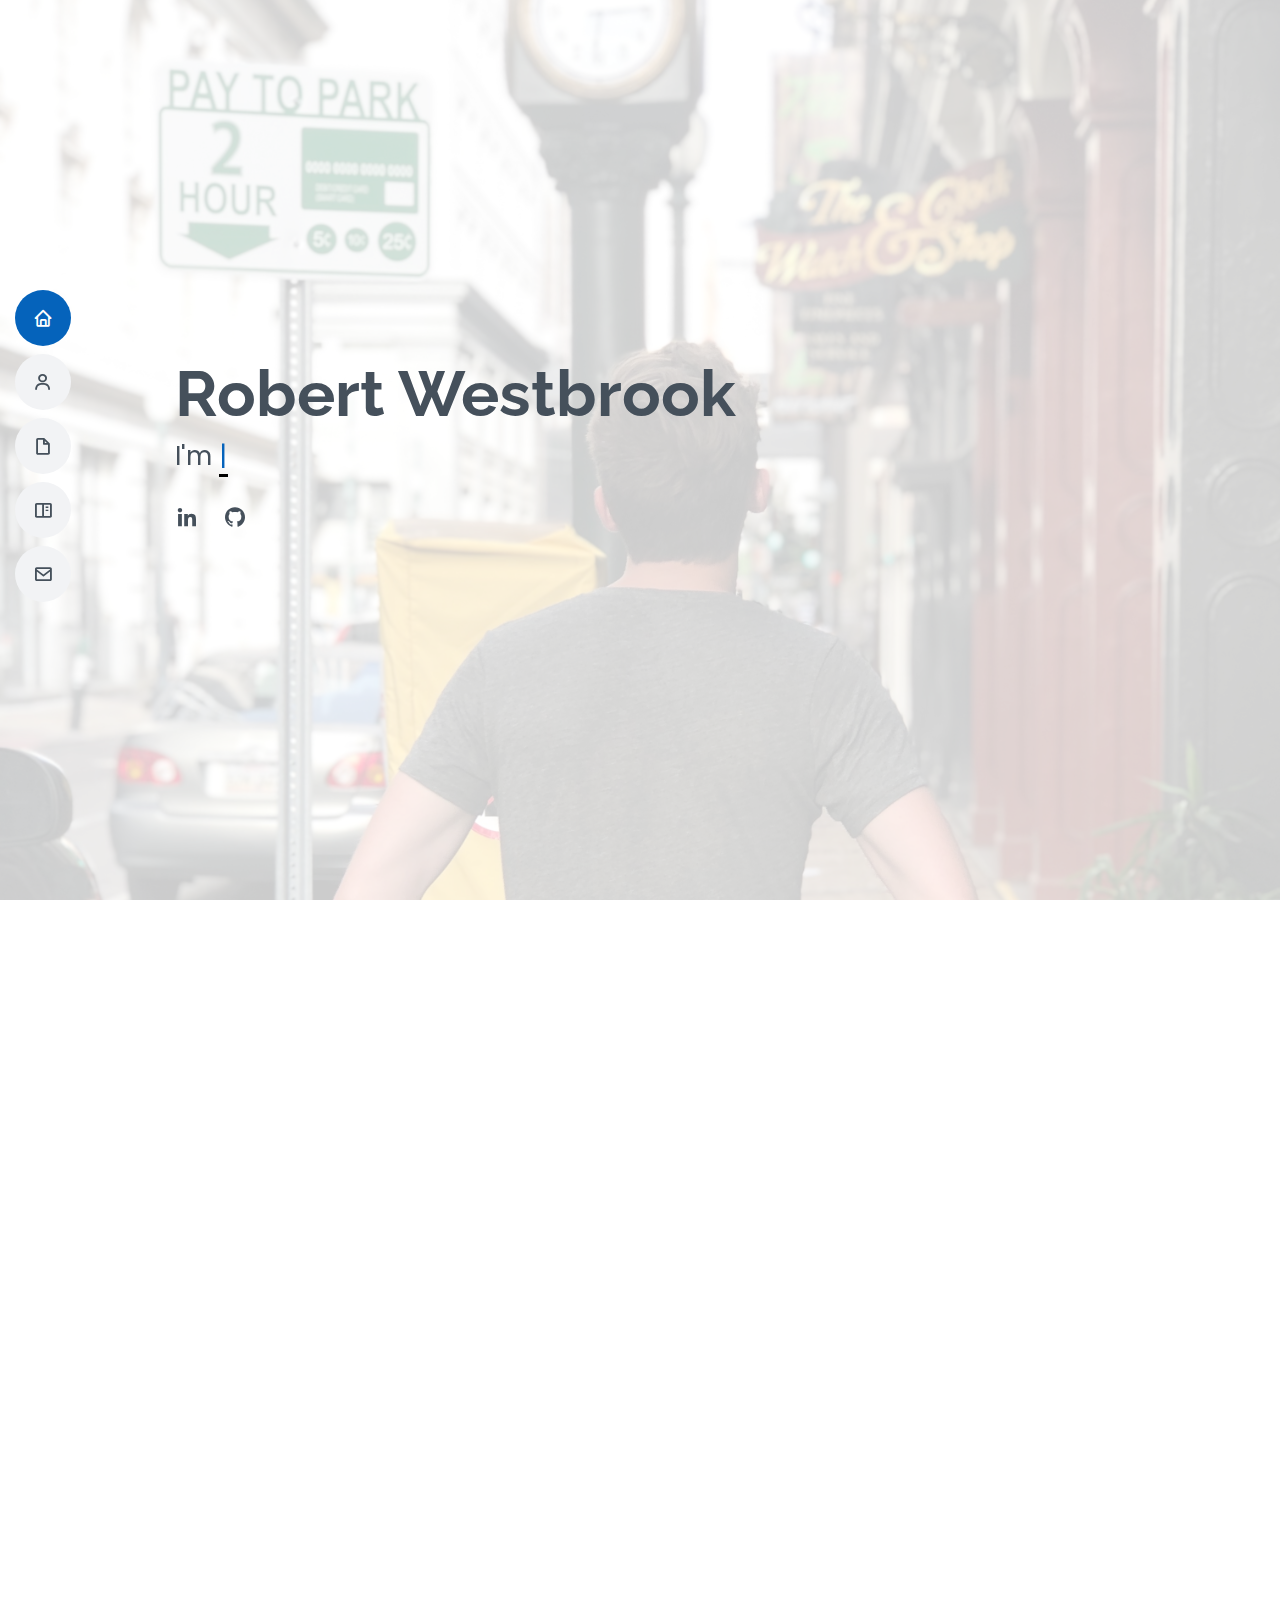
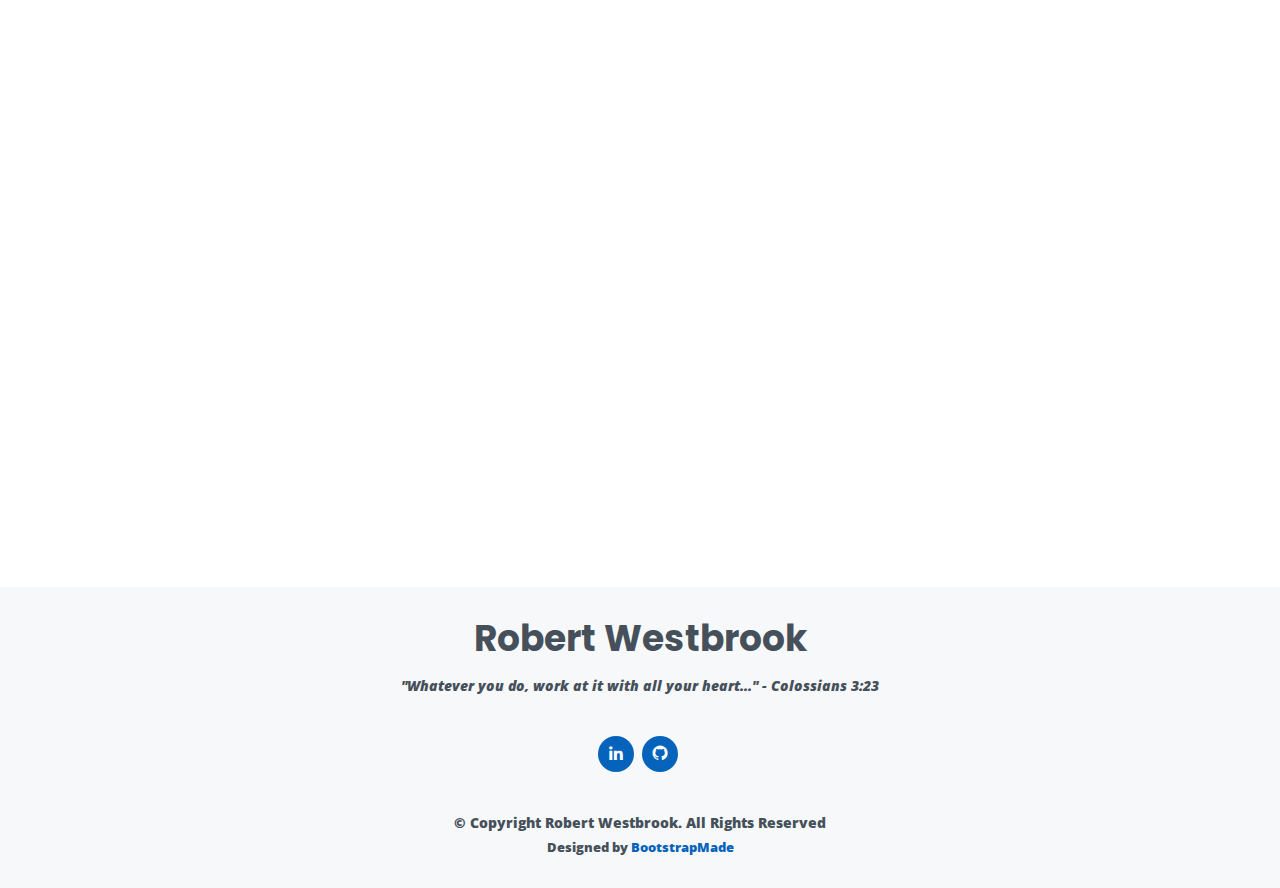
==== commit 8cc53e36: "Update index.html" ====
--- a/index.html
+++ b/index.html
@@ -263,7 +263,10 @@
               <h5>2020 - Present</h5>
               <p><em>Alorica, Lake Mary, FL </em></p>
               <ul>
-                <li>Problem solving technical issues for end-users and IT professionals regarding DELL products.  
+                <li>Troubleshoot hardware and firmware issues for Dell systems with clients over the phone.
+                <li>Maintain proper procedure and policy in a high volume inbound call center.
+                <li>Diagnose system failures, identify solutions, and dispatch proper parts and technicians to service client assets when necessary.
+                <li>Operate as an agent of one of Dell’s top performing North American Pro-Support call center contracts. 
             </div>
 
             <div class="resume-item">
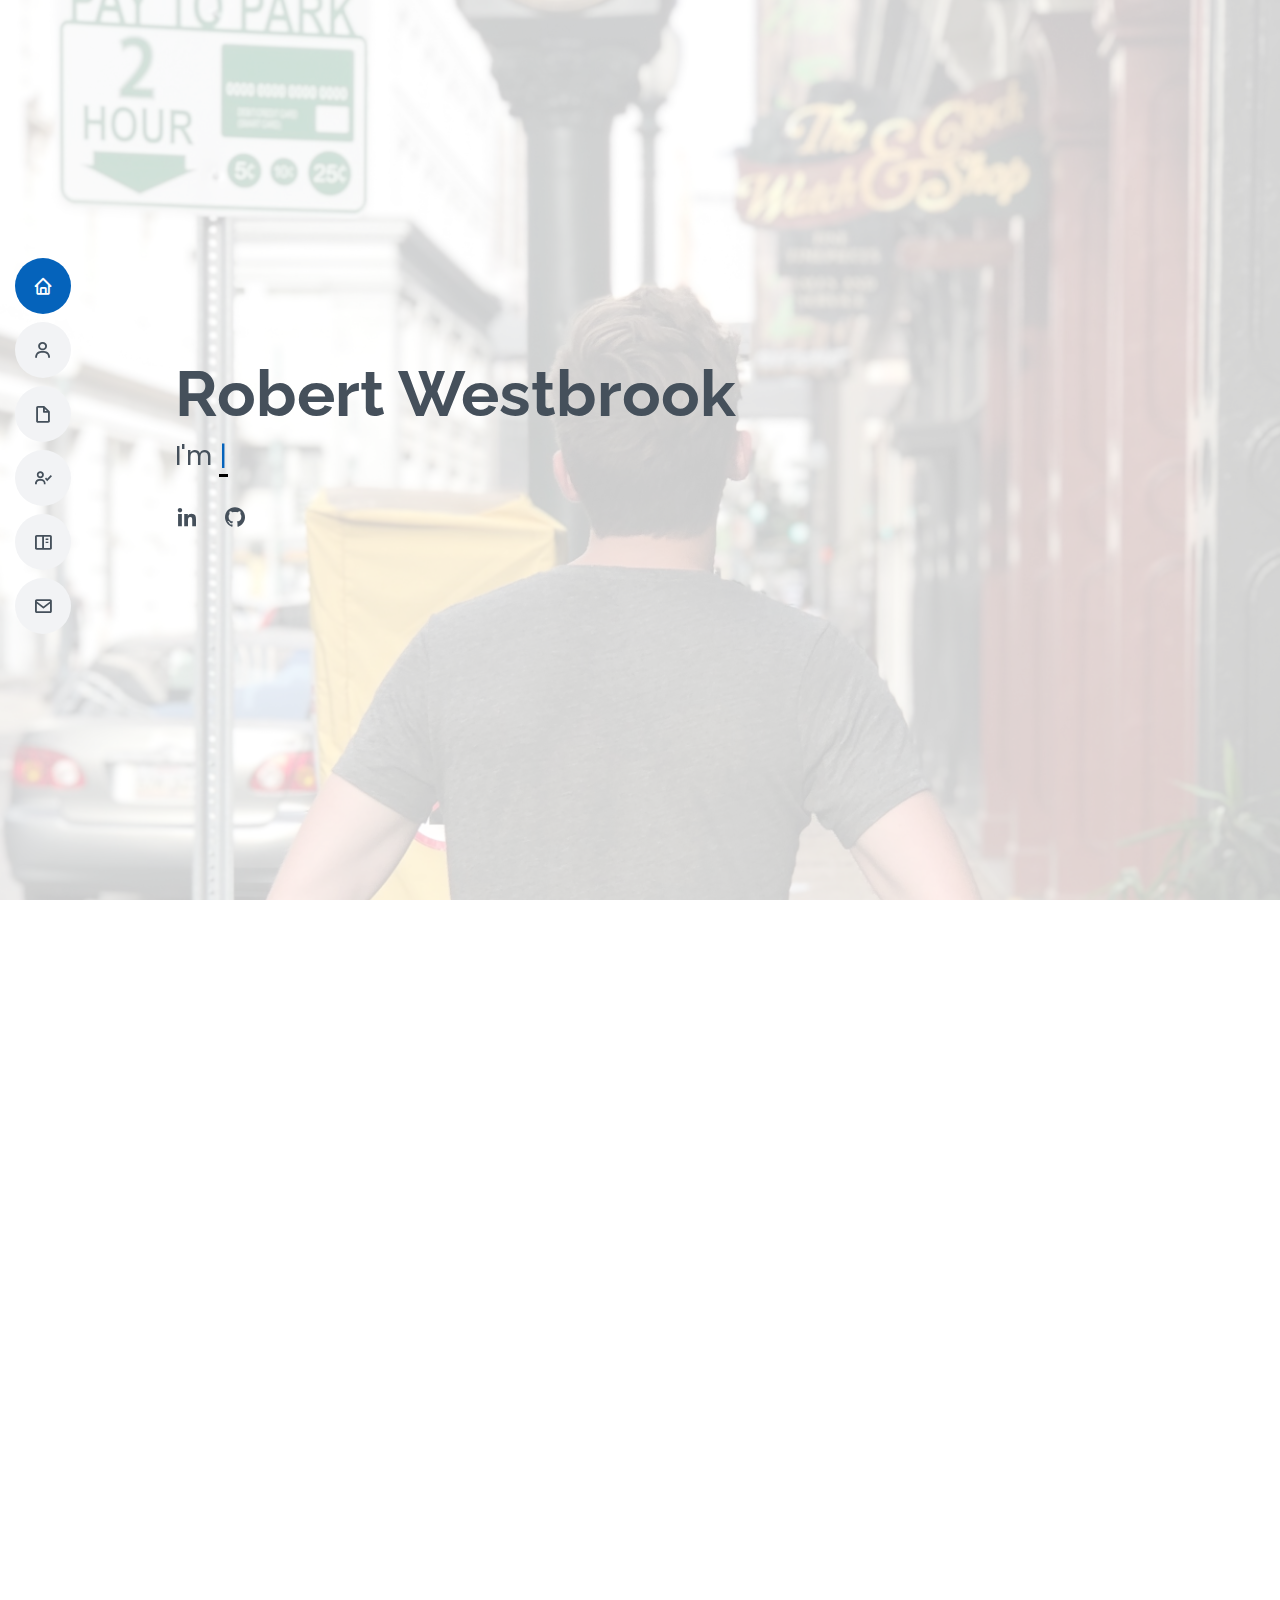
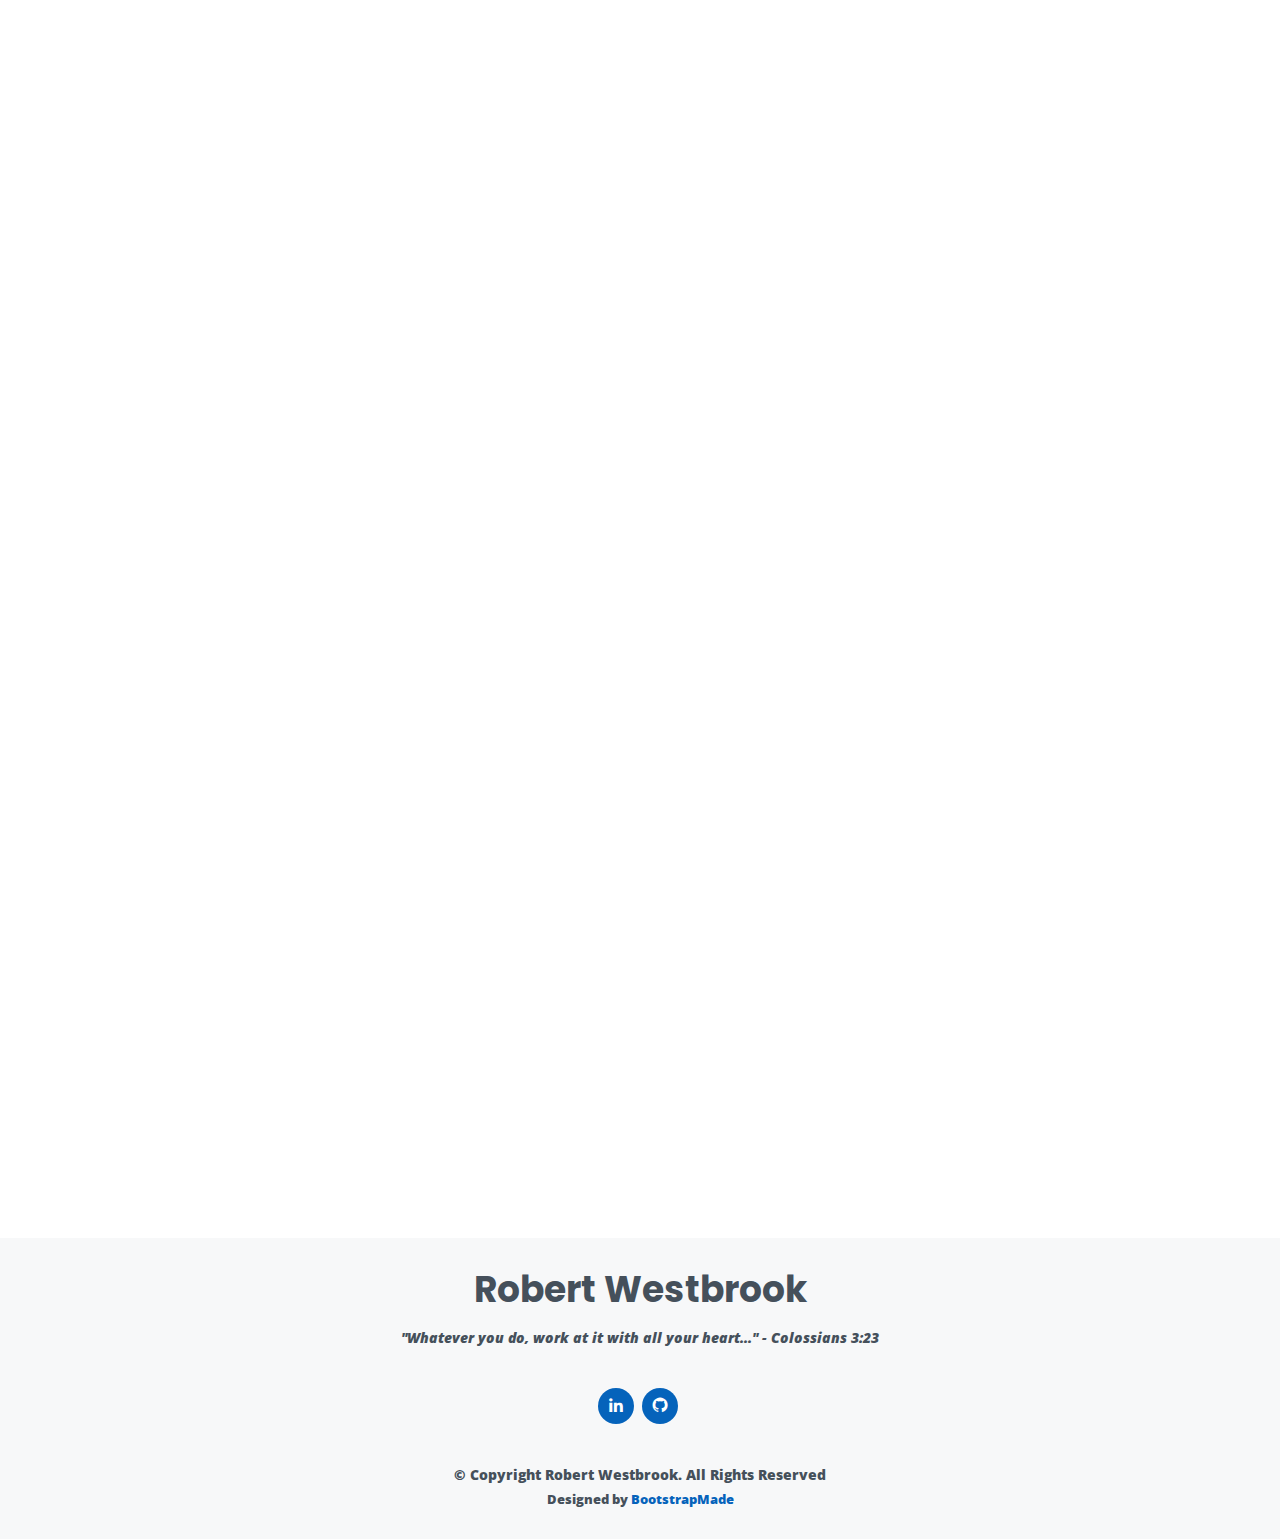
==== commit fb979cda: "Updated" ====
--- a/index.html
+++ b/index.html
@@ -54,6 +54,7 @@
         <li class="active"><a href="#hero"><i class="bx bx-home"></i> <span>Home</span></a></li>
         <li><a href="#about"><i class="bx bx-user"></i> <span>About</span></a></li>
         <li><a href="#resume"><i class="bx bx-file-blank"></i> <span>Resume</span></a></li>
+        <li><a href="#testimonials"><i class="bx bx-user-check"></i> <span>References</span></a></li>
         <li><a href="#portfolio"><i class="bx bx-book-content"></i> <span>Portfolio</span></a></li>
         <li><a href="#contact"><i class="bx bx-envelope"></i> <span>Contact</span></a></li>
       </ul>
@@ -65,7 +66,7 @@
   <section id="hero" class="d-flex flex-column justify-content-center">
     <div class="container" data-aos="zoom-in" data-aos-delay="100">
       <h1>Robert Westbrook</h1>
-      <p>I'm  <span class="typed" data-typed-items=", Dependable, Adaptable, a Problem Solver, a Software Engineer, "></span></p>
+      <p>I'm  <span class="typed" data-typed-items=", Dependable, Adaptable, Problem Solver, a Software Engineer, "></span></p>
       <div class="social-links">
         <a href="https://www.linkedin.com/in/rcwestbrook/" class="linkedin"><i class="bx bxl-linkedin"></i></a>
         <a href="https://github.com/RobertWestbrook" class="github"><i class="bx bxl-github"></i></a>
@@ -105,16 +106,16 @@
               <div class="col-lg-6">
                 <ul>
                   <li><i class="icofont-rounded-right"></i> <strong>Age:</strong> 30</li>
-                  <li><i class="icofont-rounded-right"></i> <strong>Degree:</strong> Bachelors</li>
+                  <li><i class="icofont-rounded-right"></i> <strong>Degree:</strong> BA Religion</li>
                   <li><i class="icofont-rounded-right"></i> <strong>EM: </strong><a href= "mailto: robert_westbrook@alumni.baylor.edu">Robert_Westbrook@alumni.baylor.edu</a></li>
                   <li><i class="icofont-rounded-right"></i> <strong>Career Status:</strong> Open to Offers</li>
                 </ul>
               </div>
             </div>
             <p>
-              Hardworking father of 4 with 12+ years of diverse Customer Facing work experience and a fresh passion for Computer Programming, Software Engineering, and Web Development. 
+              Hardworking father of 4 with 12+ years of diverse work experience and a fresh passion for Computer Programming, Software Engineering, and Web Development. 
               Determined and dependable, I have spent most of my life serving local communities with my unique variety of gifts and my passion to see others succeed. 
-              <a href="AboutMe.html" data-gall="portfolioDetailsGallery" data-vbtype="iframe" class="venobox" title="Portfolio Details"><strong>...Read More<strong>  <i class='bx bx-message-dots bx-flashing'></i></a>
+              <a href="AboutMe.html" data-gall="portfolioDetailsGallery" data-vbtype="iframe" class="venobox" title="Robert Westbrook - Software Developer"><strong>...Read More<strong>  <i class='bx bx-message-dots bx-flashing'></i></a>
  </button>
             </p>
           </div>
@@ -125,7 +126,7 @@
 
 
 <!-- ======= Skills Section ======= -->
-    <section id="skills" class="skills section-bg">
+    <section id="skills" class="skills ">
       <div class="container" data-aos="fade-up">
 
         <div class="section-title">
@@ -260,7 +261,7 @@
 
             <div class="resume-item">
               <h4>DELL Pro-Support </h4>
-              <h5>2020 - Present</h5>
+              <h5>2020</h5>
               <p><em>Alorica, Lake Mary, FL </em></p>
               <ul>
                 <li>Troubleshoot hardware and firmware issues for Dell systems with clients over the phone.
@@ -299,8 +300,87 @@
       </div>
     </section><!-- End Resume Section -->
 
+<!-- ======= Testimonials Section ======= -->
+    <section id="testimonials" class="testimonials">
+      <div class="container" data-aos="fade-up">
+
+        <div class="section-title">
+          <h2>References</h2>
+        </div>
+
+        <div class="owl-carousel testimonials-carousel" data-aos="zoom-in" data-aos-delay="100">
+
+          <div class="testimonial-item">
+            <img src="assets\img\testimonials\Jess.png" class="testimonial-img" alt="">
+            <h3>Jessica Franke</h3>
+            <h4> Church administrator - Antioch Community Church Orlando</h4>
+            <p>
+              <i class="bx bxs-quote-alt-left quote-icon-left"></i>
+              Robert is incredibly consistent and faithful. He follows through with projects until the end and has a great
+              understanding of technology and how it ties together with production... He takes initiative and looks for any gaps and how to fill them. I
+              would highly recommend Robert!              
+              <i class="bx bxs-quote-alt-right quote-icon-right"></i>
+            </p>
+          </div>
+
+          <div class="testimonial-item">
+            <img src="assets\img\testimonials\Curiale's.jpg" class="testimonial-img" alt="">
+            <h3>John Curiale</h3>
+            <h4>Founder - Antioch Community Church Orlando</h4>
+            <p>
+              <i class="bx bxs-quote-alt-left quote-icon-left"></i>
+              I fully recommend Robert to work for any company. He is a hard worker and would be a great asset to any workplace
+              <i class="bx bxs-quote-alt-right quote-icon-right"></i>
+            </p>
+          </div>
+
+          <div class="testimonial-item">
+            <img src="assets\img\testimonials\Michael Pabon.jfif" class="testimonial-img" alt="">
+            <h3>Micheal Pabon</h3>
+            <h4>Data Scientist - NBC Sports</h4>
+            <p>
+              <i class="bx bxs-quote-alt-left quote-icon-left"></i>
+              Robert Westbrook is one of the most driven learners I know. Robert went from having no
+              experience in mobile app development to developing a full scale beta in a month or two. Robert
+              consistently demonstrates the ability to fix complicated problems with technology and he easily adapts to
+              the needs of the environment.
+              <i class="bx bxs-quote-alt-right quote-icon-right"></i>
+            </p>
+          </div>
+
+          <div class="testimonial-item">
+            <img src="assets\img\testimonials\Matt.png" class="testimonial-img" alt="">
+            <h3>Matt Dean</h3>
+            <h4>Technical Director - Antioch Community Church Orlando</h4>
+            <p>
+              <i class="bx bxs-quote-alt-left quote-icon-left"></i>
+              Robert demonstrates great attention to detail and has a wealth of knowledge. He also is a hard worker that performs at a very high level when given a task. He Is always honest and trustworthy. 
+              <i class="bx bxs-quote-alt-right quote-icon-right"></i>
+            </p>
+          </div>
+
+          <div class="testimonial-item">
+            <img src="assets\img\testimonials\Bob Timpko.jfif" class="testimonial-img" alt="">
+            <h3>Bob Timpko</h3>
+            <h4>Software Engineer - Amazon</h4>
+            <p>
+              <i class="bx bxs-quote-alt-left quote-icon-left"></i>
+              Robert asked me to help him with a career change. He was drawn to IT and needed someone that
+              could answer his questions… He's an unbelievably hard worker and picks up technical concepts
+              quickly and efficiently. He's helping me become a better teacher. I guess we're mentoring each other.
+              You would be hard pressed to find someone with better character than Robert and working with him
+              has made me a better man.
+              <i class="bx bxs-quote-alt-right quote-icon-right"></i>
+            </p>
+          </div>
+
+        </div>
+
+      </div>
+    <!-- </section>End Testimonials Section -->
+
 <!-- ======= Portfolio Section ======= -->
-    <section id="portfolio" class="portfolio section-bg">
+    <section id="portfolio" class="portfolio ">
       <div class="container" data-aos="fade-up">
 
         <div class="section-title">
@@ -481,6 +561,18 @@
 </html>
 
 
+
+
+
+
+
+
+
+
+
+
+
+
 <!--These are Just More Sections that could be useful to scale up this page.-->
 
     <!-- ======= Facts Section ======= -->
@@ -626,72 +718,4 @@
       </div>
     </section> End Services Section --> 
 
-    <!-- ======= Testimonials Section ======= -->
-    <!-- <section id="testimonials" class="testimonials section-bg">
-      <div class="container" data-aos="fade-up">
-
-        <div class="section-title">
-          <h2>Testimonials</h2>
-        </div>
-
-        <div class="owl-carousel testimonials-carousel" data-aos="zoom-in" data-aos-delay="100">
-
-          <div class="testimonial-item">
-            <img src="assets/img/testimonials/testimonials-1.jpg" class="testimonial-img" alt="">
-            <h3>Saul Goodman</h3>
-            <h4>Ceo &amp; Founder</h4>
-            <p>
-              <i class="bx bxs-quote-alt-left quote-icon-left"></i>
-              Proin iaculis purus consequat sem cure digni ssim donec porttitora entum suscipit rhoncus. Accusantium quam, ultricies eget id, aliquam eget nibh et. Maecen aliquam, risus at semper.
-              <i class="bx bxs-quote-alt-right quote-icon-right"></i>
-            </p>
-          </div>
-
-          <div class="testimonial-item">
-            <img src="assets/img/testimonials/testimonials-2.jpg" class="testimonial-img" alt="">
-            <h3>Sara Wilsson</h3>
-            <h4>Designer</h4>
-            <p>
-              <i class="bx bxs-quote-alt-left quote-icon-left"></i>
-              Export tempor illum tamen malis malis eram quae irure esse labore quem cillum quid cillum eram malis quorum velit fore eram velit sunt aliqua noster fugiat irure amet legam anim culpa.
-              <i class="bx bxs-quote-alt-right quote-icon-right"></i>
-            </p>
-          </div>
-
-          <div class="testimonial-item">
-            <img src="assets/img/testimonials/testimonials-3.jpg" class="testimonial-img" alt="">
-            <h3>Jena Karlis</h3>
-            <h4>Store Owner</h4>
-            <p>
-              <i class="bx bxs-quote-alt-left quote-icon-left"></i>
-              Enim nisi quem export duis labore cillum quae magna enim sint quorum nulla quem veniam duis minim tempor labore quem eram duis noster aute amet eram fore quis sint minim.
-              <i class="bx bxs-quote-alt-right quote-icon-right"></i>
-            </p>
-          </div>
-
-          <div class="testimonial-item">
-            <img src="assets/img/testimonials/testimonials-4.jpg" class="testimonial-img" alt="">
-            <h3>Matt Brandon</h3>
-            <h4>Freelancer</h4>
-            <p>
-              <i class="bx bxs-quote-alt-left quote-icon-left"></i>
-              Fugiat enim eram quae cillum dolore dolor amet nulla culpa multos export minim fugiat minim velit minim dolor enim duis veniam ipsum anim magna sunt elit fore quem dolore labore illum veniam.
-              <i class="bx bxs-quote-alt-right quote-icon-right"></i>
-            </p>
-          </div>
-
-          <div class="testimonial-item">
-            <img src="assets/img/testimonials/testimonials-5.jpg" class="testimonial-img" alt="">
-            <h3>John Larson</h3>
-            <h4>Entrepreneur</h4>
-            <p>
-              <i class="bx bxs-quote-alt-left quote-icon-left"></i>
-              Quis quorum aliqua sint quem legam fore sunt eram irure aliqua veniam tempor noster veniam enim culpa labore duis sunt culpa nulla illum cillum fugiat legam esse veniam culpa fore nisi cillum quid.
-              <i class="bx bxs-quote-alt-right quote-icon-right"></i>
-            </p>
-          </div>
-
-        </div>
-
-      </div>
-    </section>End Testimonials Section -->
+    
--- a/assets/css/style.css
+++ b/assets/css/style.css
@@ -247,7 +247,7 @@
 #hero {
   width: 100%;
   height: 100vh;
-  background: url("../img/bg.jpg") 50% 10% no-repeat;
+  background: url("../img/bg.jpg") 50% 30% no-repeat;
   background-size: cover;
   position: relative;
   background-attachment: scroll;
@@ -828,6 +828,7 @@
 --------------------------------------------------------------*/
 .testimonials .section-header {
   margin-bottom: 40px;
+  
 }
 
 .testimonials .testimonial-item {
@@ -835,8 +836,8 @@
 }
 
 .testimonials .testimonial-item .testimonial-img {
-  width: 120px;
-  border-radius: 50%;
+  width: 200px;
+  border-radius: 100%;
   border: 4px solid #fff;
   margin: 0 auto;
 }
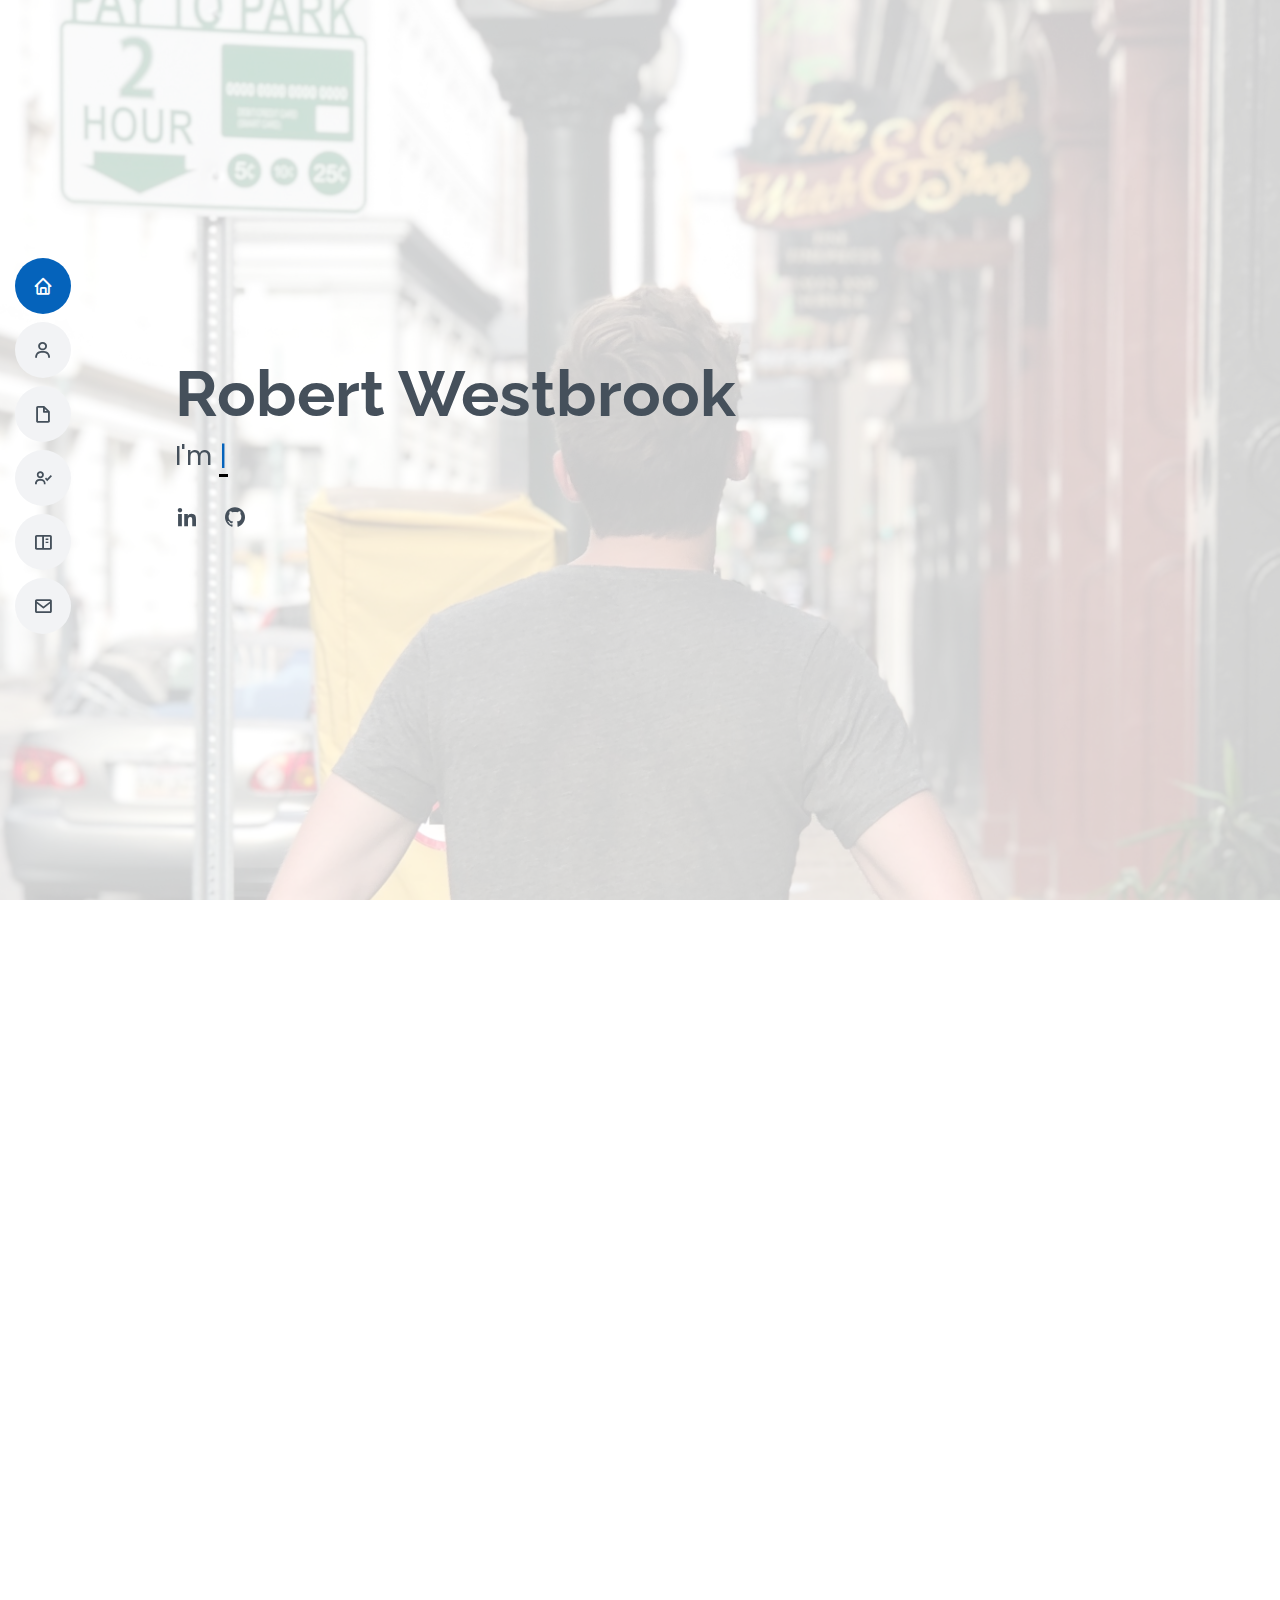
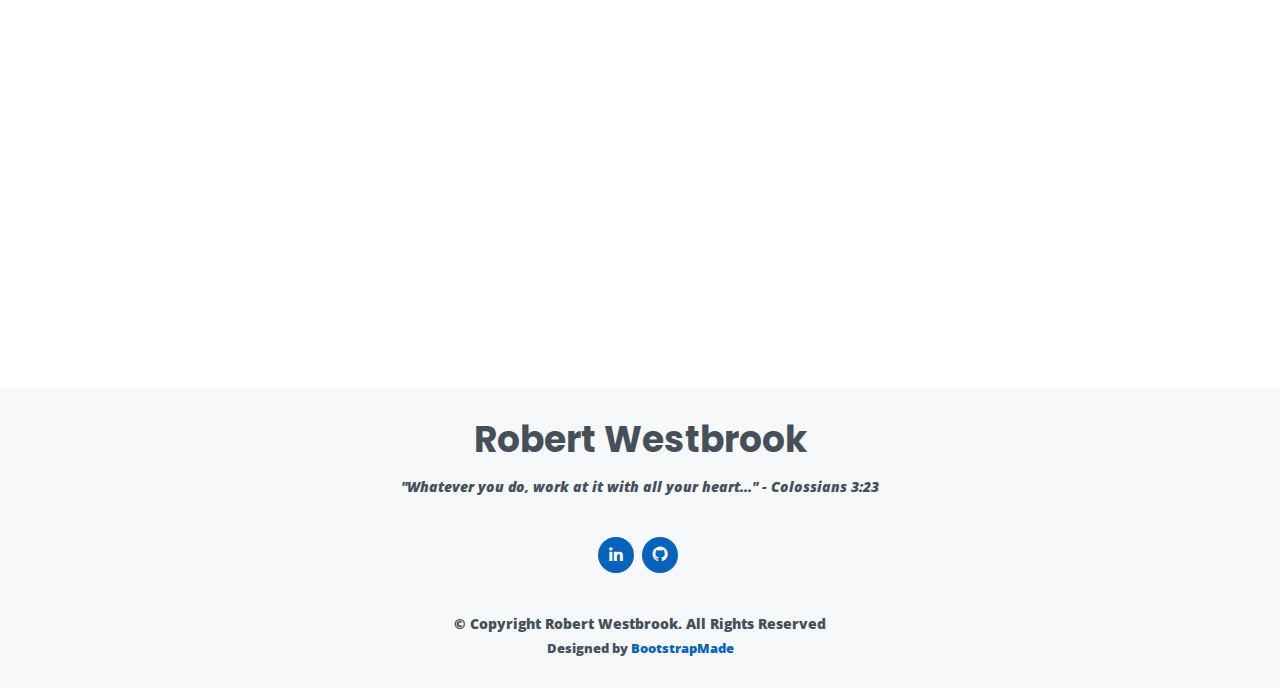
==== commit 3a6016bb: "Update index.html" ====
--- a/index.html
+++ b/index.html
@@ -66,7 +66,7 @@
   <section id="hero" class="d-flex flex-column justify-content-center">
     <div class="container" data-aos="zoom-in" data-aos-delay="100">
       <h1>Robert Westbrook</h1>
-      <p>I'm  <span class="typed" data-typed-items=", Dependable, Adaptable, Problem Solver, a Software Engineer, "></span></p>
+      <p>I'm  <span class="typed" data-typed-items=", Dependable, Adaptable, a Problem Solver, a Software Engineer, "></span></p>
       <div class="social-links">
         <a href="https://www.linkedin.com/in/rcwestbrook/" class="linkedin"><i class="bx bxl-linkedin"></i></a>
         <a href="https://github.com/RobertWestbrook" class="github"><i class="bx bxl-github"></i></a>
@@ -215,8 +215,7 @@
 
         <div class="section-title">
           <h2>Resume</h2>
-          <p> I have a vast wealth of experience that has shaped me into the man that I am today.
-              This resume is in no way exhaustive of my experience, nor could it ever be. This is just
+          <p> This resume is in no way exhaustive of my experience, nor could it ever be. This is just
               a very small piece of relevant history that will hopefully give you a preview of my 
               professional life. I would be thrilled however to be able to share more with you in person.
           </p>
@@ -227,9 +226,11 @@
             <h3 class="resume-title">Summary</h3>
             <div class="resume-item pb-0">
               <h4>Robert Westbrook</h4>
-              <p><em>Innovative and excellence-driven Software Developer with 10+ years of professional responsibility. Self-starting, 
-              fast-learning, and highly adaptable. Learned Flutter and Firebase, with no prior knowledge of the tech-stack, to develop 
-              a viable crossplatform mobile app to meet the needs of a local non-profit organization in under 6 weeks.
+              <p><em>Hardworking father of 5 and Web Department Manager/Email specialist of a nonprofit organization
+                called Christ For All Nations where I have the privilege of working alongside amazing developers to 
+                oversee all of the full stack website needs of the organization, as well as provide support for over 
+                half a dozen other offices in countries around the world. In addition, I also analyze, strategize, develop, 
+                and execute the email marketing efforts of this ministry using Salesforce Marketing Cloud and Sales Cloud platforms. 
               </em></p>
             </div>
 
@@ -258,6 +259,22 @@
 
           <div class="col-lg-6">
             <h3 class="resume-title">Professional Experience</h3>
+            
+            <div class="resume-item">
+              <h4>Web Manager/Email Marketing Specialist </h4>
+              <h5>2020</h5>
+              <p><em>Christ for all Nations, Orlando, FL </em></p>
+              <ul>
+                <li>Manage development team for creation, modifications and enhancements to all our websites, software applications, 
+                  landing pages for different projects and events
+                <li>Work with architect developer on new software according to user experience requirements, create test documentation and test cases for the whole team to see complex picture of the project
+                <li>Making decisions for necessary software integration to avoid inaccurate data in Salesforce, Acumatica and Marketing Cloud
+                <li>Oversee email scheduling, creation, design, management of all outbound and automated email communications
+                <li>Manage all active email campaign workflows ensuring accurate and proper triggers are in place.
+                <li>Monitor and manage email deliverability and account reputation to drive increased email inbox placement and oversee the health of Christ for all Nations email database.
+                <li>Employ Email Studio, Journey Builder, and Automation Studio, to configure and manage Journeys to ensure Journeys are executed on-time and with out error.
+                <li>Analyze and interpret results from email marketing campaigns, share learnings with key Digital Marketing team to drive continuous improvement in campaigns.
+            </div>
 
             <div class="resume-item">
               <h4>DELL Pro-Support </h4>
